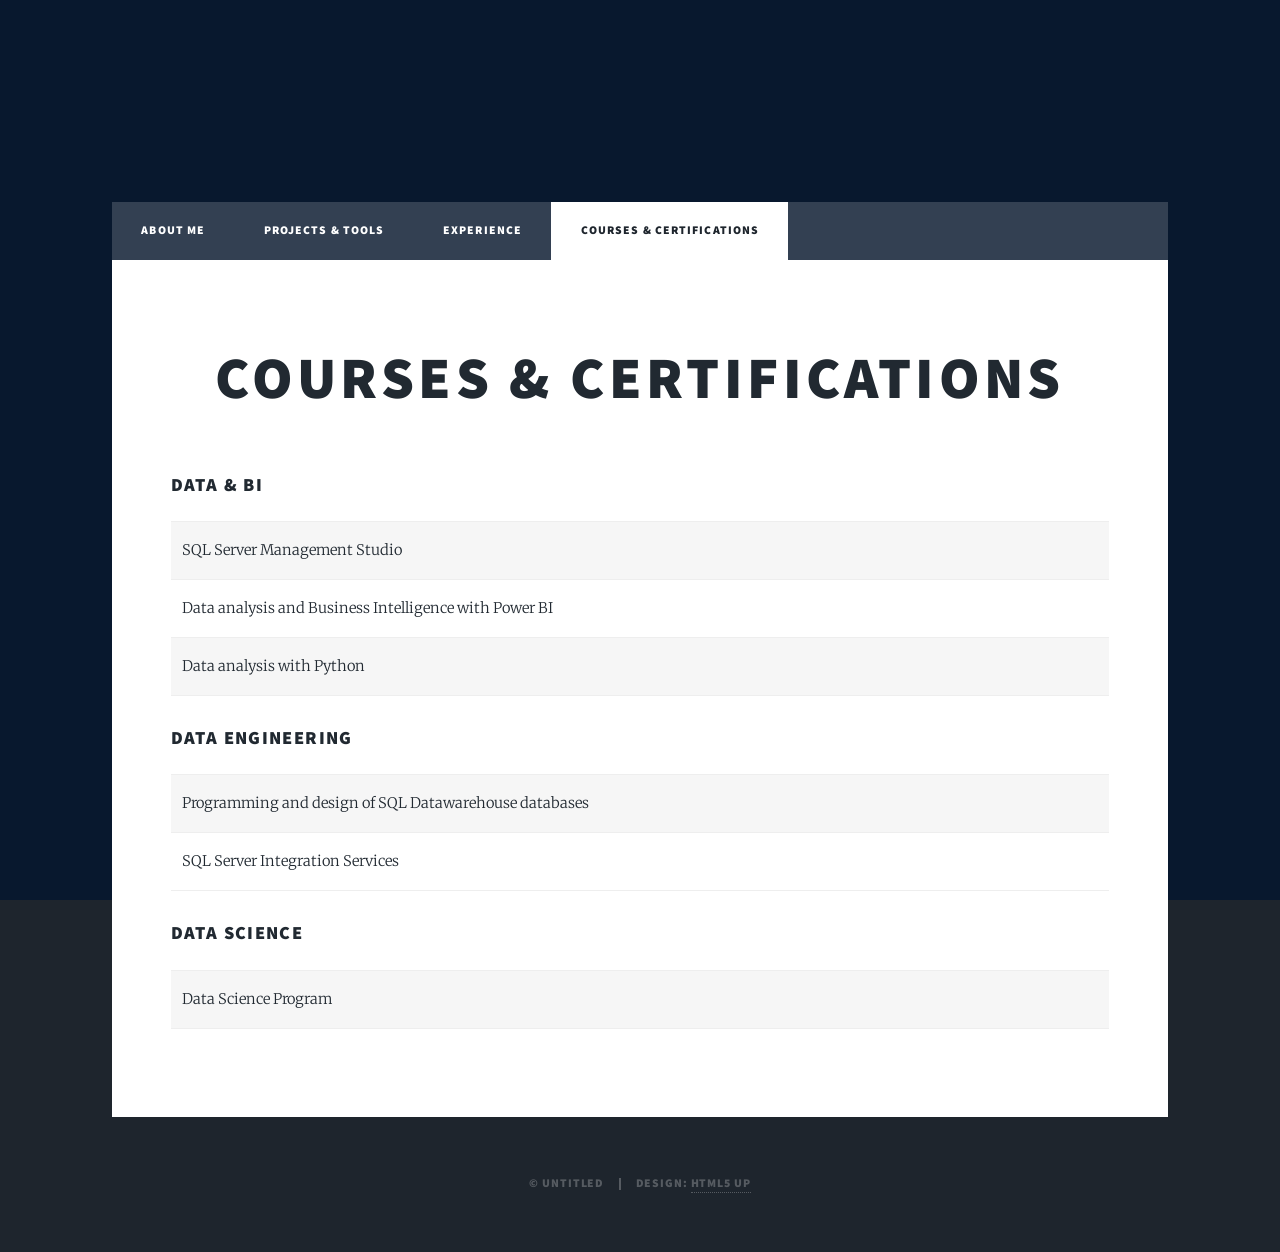
==== courses.html @ 5ef57794 "Add files via upload" ====
<!DOCTYPE HTML>
<!--
	Massively by HTML5 UP
	html5up.net | @ajlkn
	Free for personal and commercial use under the CCA 3.0 license (html5up.net/license)
-->
<html>
	<head>
		<title>Elements Reference - Massively by HTML5 UP</title>
		<meta charset="utf-8" />
		<meta name="viewport" content="width=device-width, initial-scale=1, user-scalable=no" />
		<link rel="stylesheet" href="assets/css/main.css" />
		<noscript><link rel="stylesheet" href="assets/css/noscript.css" /></noscript>
	</head>
	<body class="is-preload">

		<!-- Wrapper -->
			<div id="wrapper">

				<!-- Intro -->
					<div id="intro">
						<h1><br />
						<br />
						</h1>
						<p></p>
						
						
					</div>

				<!-- Nav -->
					<nav id="nav">
						<ul class="links">
							<li><a href="aboutme.html">About me</a></li>
							<li><a href="handson.html">Projects & Tools</a></li>
							<li><a href="experience.html">Experience</a></li>
							<li class="active"><a href="courses.html">Courses & Certifications
						<ul class="icons">
							<li><a href="#" class="icon brands fa-linkedin"><span class="label">Linkedin</span></a></li>
							<li><a href="#" class="icon brands fa-github"><span class="label">GitHub</span></a></li>
						</ul>
					</nav>

				<!-- Main -->
					<div id="main">

						<!-- Post -->
							<section class="post">
								<header class="major">
									<h1>Courses & Certifications</h1>
								</header>

								

								<!-- Lists -->
								
									<h3>Data & BI</h3>
									<div class="table-wrapper">
										<table>
											<thead>
												<tr>


												</tr>
											</thead>
											<tbody>

												<tr>

													<td>SQL Server Management Studio</td>
													<td> </td>
												</tr>
												<tr>

													<td>Data analysis and Business Intelligence with Power BI</td>
													<td> </td>
												</tr>
												<tr>

													<td>Data analysis with Python</td>
													<td> </td>
												</tr>
												<tr>


												</tr>
											</tbody>

											</tfoot>
										</table>
									</div>

									<h3>Data Engineering</h3>
									<div class="table-wrapper">
										<table>
											<thead>
												<tr>


												</tr>
											</thead>
											<tbody>
												<tr>

													<td>Programming and design of SQL Datawarehouse databases</td>
													<td> </td>
												</tr>
												<tr>

													<td>SQL Server Integration Services</td>
													<td> </td>
												</tr>

	
											</tbody>

											</tfoot>
										</table>
									</div>
									

									<h3>Data Science</h3>
									<div class="table-wrapper">
										<table>
											<thead>
												<tr>


												</tr>
											</thead>
											<tbody>
												<tr>

													<td>Data Science Program</td>
													<td> </td>
												</tr>


	
											</tbody>

											</tfoot>
										</table>
									</div>

									</section>

					</div>

				<!-- Copyright -->
					<div id="copyright">
						<ul><li>&copy; Untitled</li><li>Design: <a href="https://html5up.net">HTML5 UP</a></li></ul>
					</div>

			</div>

		<!-- Scripts -->
			<script src="assets/js/jquery.min.js"></script>
			<script src="assets/js/jquery.scrollex.min.js"></script>
			<script src="assets/js/jquery.scrolly.min.js"></script>
			<script src="assets/js/browser.min.js"></script>
			<script src="assets/js/breakpoints.min.js"></script>
			<script src="assets/js/util.js"></script>
			<script src="assets/js/main.js"></script>

	</body>
</html>
---- assets/css/main.css ----
@import url(fontawesome-all.min.css);
@import url("https://fonts.googleapis.com/css?family=Merriweather:300,700,300italic,700italic|Source+Sans+Pro:900");

/*
	Massively by HTML5 UP
	html5up.net | @ajlkn
	Free for personal and commercial use under the CCA 3.0 license (html5up.net/license)
*/

html, body, div, span, applet, object,
iframe, h1, h2, h3, h4, h5, h6, p, blockquote,
pre, a, abbr, acronym, address, big, cite,
code, del, dfn, em, img, ins, kbd, q, s, samp,
small, strike, strong, sub, sup, tt, var, b,
u, i, center, dl, dt, dd, ol, ul, li, fieldset,
form, label, legend, table, caption, tbody,
tfoot, thead, tr, th, td, article, aside,
canvas, details, embed, figure, figcaption,
footer, header, hgroup, menu, nav, output, ruby,
section, summary, time, mark, audio, video {
	margin: 0;
	padding: 0;
	border: 0;
	font-size: 100%;
	font: inherit;
	vertical-align: baseline;}

article, aside, details, figcaption, figure,
footer, header, hgroup, menu, nav, section {
	display: block;}

body {
	line-height: 1;
}

ol, ul {
	list-style: none;
}

blockquote, q {
	quotes: none;
}

	blockquote:before, blockquote:after, q:before, q:after {
		content: '';
		content: none;
	}

table {
	border-collapse: collapse;
	border-spacing: 0;
}

body {
	-webkit-text-size-adjust: none;
}

mark {
	background-color: transparent;
	color: inherit;
}

input::-moz-focus-inner {
	border: 0;
	padding: 0;
}

input, select, textarea {
	-moz-appearance: none;
	-webkit-appearance: none;
	-ms-appearance: none;
	appearance: none;
}

/* Basic */

	@-ms-viewport {
		width: device-width;
	}

	body {
		-ms-overflow-style: scrollbar;
	}

	@media screen and (max-width: 480px) {

		html, body {
			min-width: 320px;
		}

	}

	html {
		box-sizing: border-box;
	}

	*, *:before, *:after {
		box-sizing: inherit;
	}

	body {
		background-color: #1e252d;
	}

		body.is-preload *, body.is-preload *:before, body.is-preload *:after {
			-moz-animation: none !important;
			-webkit-animation: none !important;
			-ms-animation: none !important;
			animation: none !important;
			-moz-transition: none !important;
			-webkit-transition: none !important;
			-ms-transition: none !important;
			transition: none !important;
		}

/* Type */

	html {
		font-size: 16pt;
	}

		@media screen and (max-width: 1680px) {

			html {
				font-size: 12pt;
			}

		}

		@media screen and (max-width: 1280px) {

			html {
				font-size: 11pt;
			}

		}

		@media screen and (max-width: 360px) {

			html {
				font-size: 10pt;
			}

		}

	body {
		color: #212931;
	}

	body, input, select, textarea {
		font-family: "Merriweather", Georgia, serif;
		font-weight: 300;
		font-size: 1rem;
		line-height: 2.375;
	}

	a {
		-moz-transition: color 0.2s ease-in-out, background-color 0.2s ease-in-out, border-color 0.2s ease-in-out, box-shadow 0.2s ease-in-out;
		-webkit-transition: color 0.2s ease-in-out, background-color 0.2s ease-in-out, border-color 0.2s ease-in-out, box-shadow 0.2s ease-in-out;
		-ms-transition: color 0.2s ease-in-out, background-color 0.2s ease-in-out, border-color 0.2s ease-in-out, box-shadow 0.2s ease-in-out;
		transition: color 0.2s ease-in-out, background-color 0.2s ease-in-out, border-color 0.2s ease-in-out, box-shadow 0.2s ease-in-out;
		border-bottom: dotted 1px;
		text-decoration: none;
	}

		a:hover {
			border-bottom-color: transparent;
		}

	strong, b {
		font-weight: 600;
	}

	em, i {
		font-style: italic;
	}

	p {
		text-align: justify;
		margin: 0 0 2rem 0;
	}

	h1, h2, h3, h4, h5, h6 {
		font-family: "Source Sans Pro", Helvetica, sans-serif;
		font-weight: 900;
		line-height: 1.5;
		letter-spacing: 0.075em;
		text-transform: uppercase;
		margin: 0 0 1rem 0;
	}

		h1 a, h2 a, h3 a, h4 a, h5 a, h6 a {
			border-bottom: 0;
			color: inherit;
			text-decoration: none;
		}

	h1 {
		font-size: 4rem;
		line-height: 1.1;
		margin: 0 0 2rem 0;
	}

	h2 {
		font-size: 1.75rem;
		line-height: 1.3;
		margin: 0 0 1.5rem 0;
	}

	h3 {
		font-size: 1.25rem;
		margin: 0 0 1.5rem 0;
	}

	h4 {
		font-size: 1rem;
	}

	h5 {
		font-size: 0.9rem;
	}

	h6 {
		font-size: 0.8rem;
	}

	sub {
		font-size: 0.8rem;
		position: relative;
		top: 0.5rem;
	}

	sup {
		font-size: 0.8rem;
		position: relative;
		top: -0.5rem;
	}

	blockquote {
		border-left: solid 4px;
		font-style: italic;
		margin: 0 0 2rem 0;
		padding: 0.5rem 0 0.5rem 2rem;
	}

	code {
		border: solid 2px;
		font-family: "Courier New", monospace;
		font-size: 0.9rem;
		margin: 0 0.25rem;
		padding: 0.25rem 0.65rem;
	}

	pre {
		-webkit-overflow-scrolling: touch;
		font-family: "Courier New", monospace;
		font-size: 0.9rem;
		margin: 0 0 2rem 0;
	}

		pre code {
			display: block;
			line-height: 1.75;
			padding: 1rem 1.5rem;
			overflow-x: auto;
		}

	hr {
		border: 0;
		border-bottom: solid 2px;
		margin: 3rem 0;
	}

		hr.major {
			margin: 5rem 0;
		}

	.align-left {
		text-align: left;
	}

	.align-center {
		text-align: center;
	}

	.align-right {
		text-align: right;
	}

	input, select, textarea {
		color: #212931;
	}

	a {
		color: #212931;
		border-bottom-color: rgba(33, 41, 49, 0.5);
	}

		a:hover {
			border-bottom-color: transparent;
			color: #18bfef !important;
		}

	strong, b {
		color: #212931;
	}

	h1, h2, h3, h4, h5, h6 {
		color: #212931;
	}

	blockquote {
		border-left-color: #eeeeee;
	}

	code {
		background: rgba(220, 220, 220, 0.25);
		border-color: #eeeeee;
	}

	hr {
		border-bottom-color: #eeeeee;
	}

#tools ul {
    padding-left: 0;
}

#tools li {
    text-align: left;
}

.tools-grid.vertical {
  display: grid;
  grid-template-rows: repeat(2, auto);
  grid-auto-flow: column;   /* ⬅️ llena columnas primero */
  gap: 16px 40px;
  margin-top: 20px;
  justify-content: center;
  max-width: 400px;
  margin-left: auto;
  margin-right: auto;
}

.tool {
  display: flex;
  align-items: center;
  gap: 30px;
}

.tool img {
  width: 30px;
}

.tools-icons li {
  display: flex;
  align-items: center;
  gap: 10px;
  margin-bottom: 8px;
}
/* Row */

	.row {
		display: flex;
		flex-wrap: wrap;
		box-sizing: border-box;
		align-items: stretch;
	}

		.row > * {
			box-sizing: border-box;
		}

		.row.gtr-uniform > * > :last-child {
			margin-bottom: 0;
		}

		.row.aln-left {
			justify-content: flex-start;
		}

		.row.aln-center {
			justify-content: center;
		}

		.row.aln-right {
			justify-content: flex-end;
		}

		.row.aln-top {
			align-items: flex-start;
		}

		.row.aln-middle {
			align-items: center;
		}

		.row.aln-bottom {
			align-items: flex-end;
		}

		.row > .imp {
			order: -1;
		}

		.row > .col-1 {
			width: 8.33333%;
		}

		.row > .off-1 {
			margin-left: 8.33333%;
		}

		.row > .col-2 {
			width: 16.66667%;
		}

		.row > .off-2 {
			margin-left: 16.66667%;
		}

		.row > .col-3 {
			width: 25%;
		}

		.row > .off-3 {
			margin-left: 25%;
		}

		.row > .col-4 {
			width: 33.33333%;
		}

		.row > .off-4 {
			margin-left: 33.33333%;
		}

		.row > .col-5 {
			width: 41.66667%;
		}

		.row > .off-5 {
			margin-left: 41.66667%;
		}

		.row > .col-6 {
			width: 50%;
		}

		.row > .off-6 {
			margin-left: 50%;
		}

		.row > .col-7 {
			width: 58.33333%;
		}

		.row > .off-7 {
			margin-left: 58.33333%;
		}

		.row > .col-8 {
			width: 66.66667%;
		}

		.row > .off-8 {
			margin-left: 66.66667%;
		}

		.row > .col-9 {
			width: 75%;
		}

		.row > .off-9 {
			margin-left: 75%;
		}

		.row > .col-10 {
			width: 83.33333%;
		}

		.row > .off-10 {
			margin-left: 83.33333%;
		}

		.row > .col-11 {
			width: 91.66667%;
		}

		.row > .off-11 {
			margin-left: 91.66667%;
		}

		.row > .col-12 {
			width: 100%;
		}

		.row > .off-12 {
			margin-left: 100%;
		}

		.row.gtr-0 {
			margin-top: 0;
			margin-left: 0rem;
		}

			.row.gtr-0 > * {
				padding: 0 0 0 0rem;
			}

			.row.gtr-0.gtr-uniform {
				margin-top: 0rem;
			}

				.row.gtr-0.gtr-uniform > * {
					padding-top: 0rem;
				}

		.row.gtr-25 {
			margin-top: 0;
			margin-left: -0.375rem;
		}

			.row.gtr-25 > * {
				padding: 0 0 0 0.375rem;
			}

			.row.gtr-25.gtr-uniform {
				margin-top: -0.375rem;
			}

				.row.gtr-25.gtr-uniform > * {
					padding-top: 0.375rem;
				}

		.row.gtr-50 {
			margin-top: 0;
			margin-left: -0.75rem;
		}

			.row.gtr-50 > * {
				padding: 0 0 0 0.75rem;
			}

			.row.gtr-50.gtr-uniform {
				margin-top: -0.75rem;
			}

				.row.gtr-50.gtr-uniform > * {
					padding-top: 0.75rem;
				}

		.row {
			margin-top: 0;
			margin-left: -1.5rem;
		}

			.row > * {
				padding: 0 0 0 1.5rem;
			}

			.row.gtr-uniform {
				margin-top: -1.5rem;
			}

				.row.gtr-uniform > * {
					padding-top: 1.5rem;
				}

		.row.gtr-150 {
			margin-top: 0;
			margin-left: -2.25rem;
		}

			.row.gtr-150 > * {
				padding: 0 0 0 2.25rem;
			}

			.row.gtr-150.gtr-uniform {
				margin-top: -2.25rem;
			}

				.row.gtr-150.gtr-uniform > * {
					padding-top: 2.25rem;
				}

		.row.gtr-200 {
			margin-top: 0;
			margin-left: -3rem;
		}

			.row.gtr-200 > * {
				padding: 0 0 0 3rem;
			}

			.row.gtr-200.gtr-uniform {
				margin-top: -3rem;
			}

				.row.gtr-200.gtr-uniform > * {
					padding-top: 3rem;
				}

		@media screen and (max-width: 1680px) {

			.row {
				display: flex;
				flex-wrap: wrap;
				box-sizing: border-box;
				align-items: stretch;
			}

				.row > * {
					box-sizing: border-box;
				}

				.row.gtr-uniform > * > :last-child {
					margin-bottom: 0;
				}

				.row.aln-left {
					justify-content: flex-start;
				}

				.row.aln-center {
					justify-content: center;
				}

				.row.aln-right {
					justify-content: flex-end;
				}

				.row.aln-top {
					align-items: flex-start;
				}

				.row.aln-middle {
					align-items: center;
				}

				.row.aln-bottom {
					align-items: flex-end;
				}

				.row > .imp-xlarge {
					order: -1;
				}

				.row > .col-1-xlarge {
					width: 8.33333%;
				}

				.row > .off-1-xlarge {
					margin-left: 8.33333%;
				}

				.row > .col-2-xlarge {
					width: 16.66667%;
				}

				.row > .off-2-xlarge {
					margin-left: 16.66667%;
				}

				.row > .col-3-xlarge {
					width: 25%;
				}

				.row > .off-3-xlarge {
					margin-left: 25%;
				}

				.row > .col-4-xlarge {
					width: 33.33333%;
				}

				.row > .off-4-xlarge {
					margin-left: 33.33333%;
				}

				.row > .col-5-xlarge {
					width: 41.66667%;
				}

				.row > .off-5-xlarge {
					margin-left: 41.66667%;
				}

				.row > .col-6-xlarge {
					width: 50%;
				}

				.row > .off-6-xlarge {
					margin-left: 50%;
				}

				.row > .col-7-xlarge {
					width: 58.33333%;
				}

				.row > .off-7-xlarge {
					margin-left: 58.33333%;
				}

				.row > .col-8-xlarge {
					width: 66.66667%;
				}

				.row > .off-8-xlarge {
					margin-left: 66.66667%;
				}

				.row > .col-9-xlarge {
					width: 75%;
				}

				.row > .off-9-xlarge {
					margin-left: 75%;
				}

				.row > .col-10-xlarge {
					width: 83.33333%;
				}

				.row > .off-10-xlarge {
					margin-left: 83.33333%;
				}

				.row > .col-11-xlarge {
					width: 91.66667%;
				}

				.row > .off-11-xlarge {
					margin-left: 91.66667%;
				}

				.row > .col-12-xlarge {
					width: 100%;
				}

				.row > .off-12-xlarge {
					margin-left: 100%;
				}

				.row.gtr-0 {
					margin-top: 0;
					margin-left: 0rem;
				}

					.row.gtr-0 > * {
						padding: 0 0 0 0rem;
					}

					.row.gtr-0.gtr-uniform {
						margin-top: 0rem;
					}

						.row.gtr-0.gtr-uniform > * {
							padding-top: 0rem;
						}

				.row.gtr-25 {
					margin-top: 0;
					margin-left: -0.375rem;
				}

					.row.gtr-25 > * {
						padding: 0 0 0 0.375rem;
					}

					.row.gtr-25.gtr-uniform {
						margin-top: -0.375rem;
					}

						.row.gtr-25.gtr-uniform > * {
							padding-top: 0.375rem;
						}

				.row.gtr-50 {
					margin-top: 0;
					margin-left: -0.75rem;
				}

					.row.gtr-50 > * {
						padding: 0 0 0 0.75rem;
					}

					.row.gtr-50.gtr-uniform {
						margin-top: -0.75rem;
					}

						.row.gtr-50.gtr-uniform > * {
							padding-top: 0.75rem;
						}

				.row {
					margin-top: 0;
					margin-left: -1.5rem;
				}

					.row > * {
						padding: 0 0 0 1.5rem;
					}

					.row.gtr-uniform {
						margin-top: -1.5rem;
					}

						.row.gtr-uniform > * {
							padding-top: 1.5rem;
						}

				.row.gtr-150 {
					margin-top: 0;
					margin-left: -2.25rem;
				}

					.row.gtr-150 > * {
						padding: 0 0 0 2.25rem;
					}

					.row.gtr-150.gtr-uniform {
						margin-top: -2.25rem;
					}

						.row.gtr-150.gtr-uniform > * {
							padding-top: 2.25rem;
						}

				.row.gtr-200 {
					margin-top: 0;
					margin-left: -3rem;
				}

					.row.gtr-200 > * {
						padding: 0 0 0 3rem;
					}

					.row.gtr-200.gtr-uniform {
						margin-top: -3rem;
					}

						.row.gtr-200.gtr-uniform > * {
							padding-top: 3rem;
						}

		}

		@media screen and (max-width: 1280px) {

			.row {
				display: flex;
				flex-wrap: wrap;
				box-sizing: border-box;
				align-items: stretch;
			}

				.row > * {
					box-sizing: border-box;
				}

				.row.gtr-uniform > * > :last-child {
					margin-bottom: 0;
				}

				.row.aln-left {
					justify-content: flex-start;
				}

				.row.aln-center {
					justify-content: center;
				}

				.row.aln-right {
					justify-content: flex-end;
				}

				.row.aln-top {
					align-items: flex-start;
				}

				.row.aln-middle {
					align-items: center;
				}

				.row.aln-bottom {
					align-items: flex-end;
				}

				.row > .imp-large {
					order: -1;
				}

				.row > .col-1-large {
					width: 8.33333%;
				}

				.row > .off-1-large {
					margin-left: 8.33333%;
				}

				.row > .col-2-large {
					width: 16.66667%;
				}

				.row > .off-2-large {
					margin-left: 16.66667%;
				}

				.row > .col-3-large {
					width: 25%;
				}

				.row > .off-3-large {
					margin-left: 25%;
				}

				.row > .col-4-large {
					width: 33.33333%;
				}

				.row > .off-4-large {
					margin-left: 33.33333%;
				}

				.row > .col-5-large {
					width: 41.66667%;
				}

				.row > .off-5-large {
					margin-left: 41.66667%;
				}

				.row > .col-6-large {
					width: 50%;
				}

				.row > .off-6-large {
					margin-left: 50%;
				}

				.row > .col-7-large {
					width: 58.33333%;
				}

				.row > .off-7-large {
					margin-left: 58.33333%;
				}

				.row > .col-8-large {
					width: 66.66667%;
				}

				.row > .off-8-large {
					margin-left: 66.66667%;
				}

				.row > .col-9-large {
					width: 75%;
				}

				.row > .off-9-large {
					margin-left: 75%;
				}

				.row > .col-10-large {
					width: 83.33333%;
				}

				.row > .off-10-large {
					margin-left: 83.33333%;
				}

				.row > .col-11-large {
					width: 91.66667%;
				}

				.row > .off-11-large {
					margin-left: 91.66667%;
				}

				.row > .col-12-large {
					width: 100%;
				}

				.row > .off-12-large {
					margin-left: 100%;
				}

				.row.gtr-0 {
					margin-top: 0;
					margin-left: 0rem;
				}

					.row.gtr-0 > * {
						padding: 0 0 0 0rem;
					}

					.row.gtr-0.gtr-uniform {
						margin-top: 0rem;
					}

						.row.gtr-0.gtr-uniform > * {
							padding-top: 0rem;
						}

				.row.gtr-25 {
					margin-top: 0;
					margin-left: -0.375rem;
				}

					.row.gtr-25 > * {
						padding: 0 0 0 0.375rem;
					}

					.row.gtr-25.gtr-uniform {
						margin-top: -0.375rem;
					}

						.row.gtr-25.gtr-uniform > * {
							padding-top: 0.375rem;
						}

				.row.gtr-50 {
					margin-top: 0;
					margin-left: -0.75rem;
				}

					.row.gtr-50 > * {
						padding: 0 0 0 0.75rem;
					}

					.row.gtr-50.gtr-uniform {
						margin-top: -0.75rem;
					}

						.row.gtr-50.gtr-uniform > * {
							padding-top: 0.75rem;
						}

				.row {
					margin-top: 0;
					margin-left: -1.5rem;
				}

					.row > * {
						padding: 0 0 0 1.5rem;
					}

					.row.gtr-uniform {
						margin-top: -1.5rem;
					}

						.row.gtr-uniform > * {
							padding-top: 1.5rem;
						}

				.row.gtr-150 {
					margin-top: 0;
					margin-left: -2.25rem;
				}

					.row.gtr-150 > * {
						padding: 0 0 0 2.25rem;
					}

					.row.gtr-150.gtr-uniform {
						margin-top: -2.25rem;
					}

						.row.gtr-150.gtr-uniform > * {
							padding-top: 2.25rem;
						}

				.row.gtr-200 {
					margin-top: 0;
					margin-left: -3rem;
				}

					.row.gtr-200 > * {
						padding: 0 0 0 3rem;
					}

					.row.gtr-200.gtr-uniform {
						margin-top: -3rem;
					}

						.row.gtr-200.gtr-uniform > * {
							padding-top: 3rem;
						}

		}

		@media screen and (max-width: 980px) {

			.row {
				display: flex;
				flex-wrap: wrap;
				box-sizing: border-box;
				align-items: stretch;
			}

				.row > * {
					box-sizing: border-box;
				}

				.row.gtr-uniform > * > :last-child {
					margin-bottom: 0;
				}

				.row.aln-left {
					justify-content: flex-start;
				}

				.row.aln-center {
					justify-content: center;
				}

				.row.aln-right {
					justify-content: flex-end;
				}

				.row.aln-top {
					align-items: flex-start;
				}

				.row.aln-middle {
					align-items: center;
				}

				.row.aln-bottom {
					align-items: flex-end;
				}

				.row > .imp-medium {
					order: -1;
				}

				.row > .col-1-medium {
					width: 8.33333%;
				}

				.row > .off-1-medium {
					margin-left: 8.33333%;
				}

				.row > .col-2-medium {
					width: 16.66667%;
				}

				.row > .off-2-medium {
					margin-left: 16.66667%;
				}

				.row > .col-3-medium {
					width: 25%;
				}

				.row > .off-3-medium {
					margin-left: 25%;
				}

				.row > .col-4-medium {
					width: 33.33333%;
				}

				.row > .off-4-medium {
					margin-left: 33.33333%;
				}

				.row > .col-5-medium {
					width: 41.66667%;
				}

				.row > .off-5-medium {
					margin-left: 41.66667%;
				}

				.row > .col-6-medium {
					width: 50%;
				}

				.row > .off-6-medium {
					margin-left: 50%;
				}

				.row > .col-7-medium {
					width: 58.33333%;
				}

				.row > .off-7-medium {
					margin-left: 58.33333%;
				}

				.row > .col-8-medium {
					width: 66.66667%;
				}

				.row > .off-8-medium {
					margin-left: 66.66667%;
				}

				.row > .col-9-medium {
					width: 75%;
				}

				.row > .off-9-medium {
					margin-left: 75%;
				}

				.row > .col-10-medium {
					width: 83.33333%;
				}

				.row > .off-10-medium {
					margin-left: 83.33333%;
				}

				.row > .col-11-medium {
					width: 91.66667%;
				}

				.row > .off-11-medium {
					margin-left: 91.66667%;
				}

				.row > .col-12-medium {
					width: 100%;
				}

				.row > .off-12-medium {
					margin-left: 100%;
				}

				.row.gtr-0 {
					margin-top: 0;
					margin-left: 0rem;
				}

					.row.gtr-0 > * {
						padding: 0 0 0 0rem;
					}

					.row.gtr-0.gtr-uniform {
						margin-top: 0rem;
					}

						.row.gtr-0.gtr-uniform > * {
							padding-top: 0rem;
						}

				.row.gtr-25 {
					margin-top: 0;
					margin-left: -0.375rem;
				}

					.row.gtr-25 > * {
						padding: 0 0 0 0.375rem;
					}

					.row.gtr-25.gtr-uniform {
						margin-top: -0.375rem;
					}

						.row.gtr-25.gtr-uniform > * {
							padding-top: 0.375rem;
						}

				.row.gtr-50 {
					margin-top: 0;
					margin-left: -0.75rem;
				}

					.row.gtr-50 > * {
						padding: 0 0 0 0.75rem;
					}

					.row.gtr-50.gtr-uniform {
						margin-top: -0.75rem;
					}

						.row.gtr-50.gtr-uniform > * {
							padding-top: 0.75rem;
						}

				.row {
					margin-top: 0;
					margin-left: -1.5rem;
				}

					.row > * {
						padding: 0 0 0 1.5rem;
					}

					.row.gtr-uniform {
						margin-top: -1.5rem;
					}

						.row.gtr-uniform > * {
							padding-top: 1.5rem;
						}

				.row.gtr-150 {
					margin-top: 0;
					margin-left: -2.25rem;
				}

					.row.gtr-150 > * {
						padding: 0 0 0 2.25rem;
					}

					.row.gtr-150.gtr-uniform {
						margin-top: -2.25rem;
					}

						.row.gtr-150.gtr-uniform > * {
							padding-top: 2.25rem;
						}

				.row.gtr-200 {
					margin-top: 0;
					margin-left: -3rem;
				}

					.row.gtr-200 > * {
						padding: 0 0 0 3rem;
					}

					.row.gtr-200.gtr-uniform {
						margin-top: -3rem;
					}

						.row.gtr-200.gtr-uniform > * {
							padding-top: 3rem;
						}

		}

		@media screen and (max-width: 736px) {

			.row {
				display: flex;
				flex-wrap: wrap;
				box-sizing: border-box;
				align-items: stretch;
			}

				.row > * {
					box-sizing: border-box;
				}

				.row.gtr-uniform > * > :last-child {
					margin-bottom: 0;
				}

				.row.aln-left {
					justify-content: flex-start;
				}

				.row.aln-center {
					justify-content: center;
				}

				.row.aln-right {
					justify-content: flex-end;
				}

				.row.aln-top {
					align-items: flex-start;
				}

				.row.aln-middle {
					align-items: center;
				}

				.row.aln-bottom {
					align-items: flex-end;
				}

				.row > .imp-small {
					order: -1;
				}

				.row > .col-1-small {
					width: 8.33333%;
				}

				.row > .off-1-small {
					margin-left: 8.33333%;
				}

				.row > .col-2-small {
					width: 16.66667%;
				}

				.row > .off-2-small {
					margin-left: 16.66667%;
				}

				.row > .col-3-small {
					width: 25%;
				}

				.row > .off-3-small {
					margin-left: 25%;
				}

				.row > .col-4-small {
					width: 33.33333%;
				}

				.row > .off-4-small {
					margin-left: 33.33333%;
				}

				.row > .col-5-small {
					width: 41.66667%;
				}

				.row > .off-5-small {
					margin-left: 41.66667%;
				}

				.row > .col-6-small {
					width: 50%;
				}

				.row > .off-6-small {
					margin-left: 50%;
				}

				.row > .col-7-small {
					width: 58.33333%;
				}

				.row > .off-7-small {
					margin-left: 58.33333%;
				}

				.row > .col-8-small {
					width: 66.66667%;
				}

				.row > .off-8-small {
					margin-left: 66.66667%;
				}

				.row > .col-9-small {
					width: 75%;
				}

				.row > .off-9-small {
					margin-left: 75%;
				}

				.row > .col-10-small {
					width: 83.33333%;
				}

				.row > .off-10-small {
					margin-left: 83.33333%;
				}

				.row > .col-11-small {
					width: 91.66667%;
				}

				.row > .off-11-small {
					margin-left: 91.66667%;
				}

				.row > .col-12-small {
					width: 100%;
				}

				.row > .off-12-small {
					margin-left: 100%;
				}

				.row.gtr-0 {
					margin-top: 0;
					margin-left: 0rem;
				}

					.row.gtr-0 > * {
						padding: 0 0 0 0rem;
					}

					.row.gtr-0.gtr-uniform {
						margin-top: 0rem;
					}

						.row.gtr-0.gtr-uniform > * {
							padding-top: 0rem;
						}

				.row.gtr-25 {
					margin-top: 0;
					margin-left: -0.375rem;
				}

					.row.gtr-25 > * {
						padding: 0 0 0 0.375rem;
					}

					.row.gtr-25.gtr-uniform {
						margin-top: -0.375rem;
					}

						.row.gtr-25.gtr-uniform > * {
							padding-top: 0.375rem;
						}

				.row.gtr-50 {
					margin-top: 0;
					margin-left: -0.75rem;
				}

					.row.gtr-50 > * {
						padding: 0 0 0 0.75rem;
					}

					.row.gtr-50.gtr-uniform {
						margin-top: -0.75rem;
					}

						.row.gtr-50.gtr-uniform > * {
							padding-top: 0.75rem;
						}

				.row {
					margin-top: 0;
					margin-left: -1.5rem;
				}

					.row > * {
						padding: 0 0 0 1.5rem;
					}

					.row.gtr-uniform {
						margin-top: -1.5rem;
					}

						.row.gtr-uniform > * {
							padding-top: 1.5rem;
						}

				.row.gtr-150 {
					margin-top: 0;
					margin-left: -2.25rem;
				}

					.row.gtr-150 > * {
						padding: 0 0 0 2.25rem;
					}

					.row.gtr-150.gtr-uniform {
						margin-top: -2.25rem;
					}

						.row.gtr-150.gtr-uniform > * {
							padding-top: 2.25rem;
						}

				.row.gtr-200 {
					margin-top: 0;
					margin-left: -3rem;
				}

					.row.gtr-200 > * {
						padding: 0 0 0 3rem;
					}

					.row.gtr-200.gtr-uniform {
						margin-top: -3rem;
					}

						.row.gtr-200.gtr-uniform > * {
							padding-top: 3rem;
						}

		}

		@media screen and (max-width: 480px) {

			.row {
				display: flex;
				flex-wrap: wrap;
				box-sizing: border-box;
				align-items: stretch;
			}

				.row > * {
					box-sizing: border-box;
				}

				.row.gtr-uniform > * > :last-child {
					margin-bottom: 0;
				}

				.row.aln-left {
					justify-content: flex-start;
				}

				.row.aln-center {
					justify-content: center;
				}

				.row.aln-right {
					justify-content: flex-end;
				}

				.row.aln-top {
					align-items: flex-start;
				}

				.row.aln-middle {
					align-items: center;
				}

				.row.aln-bottom {
					align-items: flex-end;
				}

				.row > .imp-xsmall {
					order: -1;
				}

				.row > .col-1-xsmall {
					width: 8.33333%;
				}

				.row > .off-1-xsmall {
					margin-left: 8.33333%;
				}

				.row > .col-2-xsmall {
					width: 16.66667%;
				}

				.row > .off-2-xsmall {
					margin-left: 16.66667%;
				}

				.row > .col-3-xsmall {
					width: 25%;
				}

				.row > .off-3-xsmall {
					margin-left: 25%;
				}

				.row > .col-4-xsmall {
					width: 33.33333%;
				}

				.row > .off-4-xsmall {
					margin-left: 33.33333%;
				}

				.row > .col-5-xsmall {
					width: 41.66667%;
				}

				.row > .off-5-xsmall {
					margin-left: 41.66667%;
				}

				.row > .col-6-xsmall {
					width: 50%;
				}

				.row > .off-6-xsmall {
					margin-left: 50%;
				}

				.row > .col-7-xsmall {
					width: 58.33333%;
				}

				.row > .off-7-xsmall {
					margin-left: 58.33333%;
				}

				.row > .col-8-xsmall {
					width: 66.66667%;
				}

				.row > .off-8-xsmall {
					margin-left: 66.66667%;
				}

				.row > .col-9-xsmall {
					width: 75%;
				}

				.row > .off-9-xsmall {
					margin-left: 75%;
				}

				.row > .col-10-xsmall {
					width: 83.33333%;
				}

				.row > .off-10-xsmall {
					margin-left: 83.33333%;
				}

				.row > .col-11-xsmall {
					width: 91.66667%;
				}

				.row > .off-11-xsmall {
					margin-left: 91.66667%;
				}

				.row > .col-12-xsmall {
					width: 100%;
				}

				.row > .off-12-xsmall {
					margin-left: 100%;
				}

				.row.gtr-0 {
					margin-top: 0;
					margin-left: 0rem;
				}

					.row.gtr-0 > * {
						padding: 0 0 0 0rem;
					}

					.row.gtr-0.gtr-uniform {
						margin-top: 0rem;
					}

						.row.gtr-0.gtr-uniform > * {
							padding-top: 0rem;
						}

				.row.gtr-25 {
					margin-top: 0;
					margin-left: -0.375rem;
				}

					.row.gtr-25 > * {
						padding: 0 0 0 0.375rem;
					}

					.row.gtr-25.gtr-uniform {
						margin-top: -0.375rem;
					}

						.row.gtr-25.gtr-uniform > * {
							padding-top: 0.375rem;
						}

				.row.gtr-50 {
					margin-top: 0;
					margin-left: -0.75rem;
				}

					.row.gtr-50 > * {
						padding: 0 0 0 0.75rem;
					}

					.row.gtr-50.gtr-uniform {
						margin-top: -0.75rem;
					}

						.row.gtr-50.gtr-uniform > * {
							padding-top: 0.75rem;
						}

				.row {
					margin-top: 0;
					margin-left: -1.5rem;
				}

					.row > * {
						padding: 0 0 0 1.5rem;
					}

					.row.gtr-uniform {
						margin-top: -1.5rem;
					}

						.row.gtr-uniform > * {
							padding-top: 1.5rem;
						}

				.row.gtr-150 {
					margin-top: 0;
					margin-left: -2.25rem;
				}

					.row.gtr-150 > * {
						padding: 0 0 0 2.25rem;
					}

					.row.gtr-150.gtr-uniform {
						margin-top: -2.25rem;
					}

						.row.gtr-150.gtr-uniform > * {
							padding-top: 2.25rem;
						}

				.row.gtr-200 {
					margin-top: 0;
					margin-left: -3rem;
				}

					.row.gtr-200 > * {
						padding: 0 0 0 3rem;
					}

					.row.gtr-200.gtr-uniform {
						margin-top: -3rem;
					}

						.row.gtr-200.gtr-uniform > * {
							padding-top: 3rem;
						}

		}

		@media screen and (max-width: 360px) {

			.row {
				display: flex;
				flex-wrap: wrap;
				box-sizing: border-box;
				align-items: stretch;
			}

				.row > * {
					box-sizing: border-box;
				}

				.row.gtr-uniform > * > :last-child {
					margin-bottom: 0;
				}

				.row.aln-left {
					justify-content: flex-start;
				}

				.row.aln-center {
					justify-content: center;
				}

				.row.aln-right {
					justify-content: flex-end;
				}

				.row.aln-top {
					align-items: flex-start;
				}

				.row.aln-middle {
					align-items: center;
				}

				.row.aln-bottom {
					align-items: flex-end;
				}

				.row > .imp-xxsmall {
					order: -1;
				}

				.row > .col-1-xxsmall {
					width: 8.33333%;
				}

				.row > .off-1-xxsmall {
					margin-left: 8.33333%;
				}

				.row > .col-2-xxsmall {
					width: 16.66667%;
				}

				.row > .off-2-xxsmall {
					margin-left: 16.66667%;
				}

				.row > .col-3-xxsmall {
					width: 25%;
				}

				.row > .off-3-xxsmall {
					margin-left: 25%;
				}

				.row > .col-4-xxsmall {
					width: 33.33333%;
				}

				.row > .off-4-xxsmall {
					margin-left: 33.33333%;
				}

				.row > .col-5-xxsmall {
					width: 41.66667%;
				}

				.row > .off-5-xxsmall {
					margin-left: 41.66667%;
				}

				.row > .col-6-xxsmall {
					width: 50%;
				}

				.row > .off-6-xxsmall {
					margin-left: 50%;
				}

				.row > .col-7-xxsmall {
					width: 58.33333%;
				}

				.row > .off-7-xxsmall {
					margin-left: 58.33333%;
				}

				.row > .col-8-xxsmall {
					width: 66.66667%;
				}

				.row > .off-8-xxsmall {
					margin-left: 66.66667%;
				}

				.row > .col-9-xxsmall {
					width: 75%;
				}

				.row > .off-9-xxsmall {
					margin-left: 75%;
				}

				.row > .col-10-xxsmall {
					width: 83.33333%;
				}

				.row > .off-10-xxsmall {
					margin-left: 83.33333%;
				}

				.row > .col-11-xxsmall {
					width: 91.66667%;
				}

				.row > .off-11-xxsmall {
					margin-left: 91.66667%;
				}

				.row > .col-12-xxsmall {
					width: 100%;
				}

				.row > .off-12-xxsmall {
					margin-left: 100%;
				}

				.row.gtr-0 {
					margin-top: 0;
					margin-left: 0rem;
				}

					.row.gtr-0 > * {
						padding: 0 0 0 0rem;
					}

					.row.gtr-0.gtr-uniform {
						margin-top: 0rem;
					}

						.row.gtr-0.gtr-uniform > * {
							padding-top: 0rem;
						}

				.row.gtr-25 {
					margin-top: 0;
					margin-left: -0.375rem;
				}

					.row.gtr-25 > * {
						padding: 0 0 0 0.375rem;
					}

					.row.gtr-25.gtr-uniform {
						margin-top: -0.375rem;
					}

						.row.gtr-25.gtr-uniform > * {
							padding-top: 0.375rem;
						}

				.row.gtr-50 {
					margin-top: 0;
					margin-left: -0.75rem;
				}

					.row.gtr-50 > * {
						padding: 0 0 0 0.75rem;
					}

					.row.gtr-50.gtr-uniform {
						margin-top: -0.75rem;
					}

						.row.gtr-50.gtr-uniform > * {
							padding-top: 0.75rem;
						}

				.row {
					margin-top: 0;
					margin-left: -1.5rem;
				}

					.row > * {
						padding: 0 0 0 1.5rem;
					}

					.row.gtr-uniform {
						margin-top: -1.5rem;
					}

						.row.gtr-uniform > * {
							padding-top: 1.5rem;
						}

				.row.gtr-150 {
					margin-top: 0;
					margin-left: -2.25rem;
				}

					.row.gtr-150 > * {
						padding: 0 0 0 2.25rem;
					}

					.row.gtr-150.gtr-uniform {
						margin-top: -2.25rem;
					}

						.row.gtr-150.gtr-uniform > * {
							padding-top: 2.25rem;
						}

				.row.gtr-200 {
					margin-top: 0;
					margin-left: -3rem;
				}

					.row.gtr-200 > * {
						padding: 0 0 0 3rem;
					}

					.row.gtr-200.gtr-uniform {
						margin-top: -3rem;
					}

						.row.gtr-200.gtr-uniform > * {
							padding-top: 3rem;
						}

		}

/* Box */

	.box {
		border: solid 2px;
		margin-bottom: 2rem;
		padding: 1.5rem;
	}

		.box > :last-child,
		.box > :last-child > :last-child,
		.box > :last-child > :last-child > :last-child {
			margin-bottom: 0;
		}

		.box.alt {
			border: 0;
			border-radius: 0;
			padding: 0;
		}

	.box {
		border-color: #eeeeee;
	}

/* Button */

	input[type="submit"],
	input[type="reset"],
	input[type="button"],
	button,
	.button {
		-moz-appearance: none;
		-webkit-appearance: none;
		-ms-appearance: none;
		appearance: none;
		-moz-transition: background-color 0.2s ease-in-out, box-shadow 0.2s ease-in-out, color 0.2s ease-in-out;
		-webkit-transition: background-color 0.2s ease-in-out, box-shadow 0.2s ease-in-out, color 0.2s ease-in-out;
		-ms-transition: background-color 0.2s ease-in-out, box-shadow 0.2s ease-in-out, color 0.2s ease-in-out;
		transition: background-color 0.2s ease-in-out, box-shadow 0.2s ease-in-out, color 0.2s ease-in-out;
		border: 0;
		border-radius: 0;
		cursor: pointer;
		display: inline-block;
		font-family: "Source Sans Pro", Helvetica, sans-serif;
		font-size: 0.8rem;
		font-weight: 900;
		letter-spacing: 0.075em;
		height: 3rem;
		line-height: 3rem;
		padding: 0 2rem;
		text-align: center;
		text-decoration: none;
		text-transform: uppercase;
		white-space: nowrap;
	}

		input[type="submit"].icon:before,
		input[type="reset"].icon:before,
		input[type="button"].icon:before,
		button.icon:before,
		.button.icon:before {
			margin-right: 0.5rem;
		}

		input[type="submit"].icon.solo,
		input[type="reset"].icon.solo,
		input[type="button"].icon.solo,
		button.icon.solo,
		.button.icon.solo {
			position: relative;
			width: 4rem;
			height: 4rem;
			line-height: 4rem;
			border-radius: 4rem;
			text-indent: 4rem;
			overflow: hidden;
			padding: 0;
			white-space: nowrap;
		}

			input[type="submit"].icon.solo:before,
			input[type="reset"].icon.solo:before,
			input[type="button"].icon.solo:before,
			button.icon.solo:before,
			.button.icon.solo:before {
				position: absolute;
				display: block;
				top: 0;
				left: 0;
				width: inherit;
				height: inherit;
				line-height: inherit;
				font-size: 1.25rem;
				margin-right: 0;
				text-align: center;
				text-indent: 0;
			}

		input[type="submit"].fit,
		input[type="reset"].fit,
		input[type="button"].fit,
		button.fit,
		.button.fit {
			width: 100%;
		}

		input[type="submit"].small,
		input[type="reset"].small,
		input[type="button"].small,
		button.small,
		.button.small {
			font-size: 0.7rem;
			height: 2.5rem;
			line-height: 2.5rem;
			padding: 0 1.5rem;
		}

		input[type="submit"].large,
		input[type="reset"].large,
		input[type="button"].large,
		button.large,
		.button.large {
			font-size: 0.9rem;
			height: 3.5rem;
			line-height: 3.5rem;
			padding: 0 2.75rem;
		}

		@media screen and (max-width: 980px) {

			input[type="submit"],
			input[type="reset"],
			input[type="button"],
			button,
			.button {
				font-size: 0.9rem;
				height: 3.25rem;
				line-height: 3.25rem;
			}

				input[type="submit"].large,
				input[type="reset"].large,
				input[type="button"].large,
				button.large,
				.button.large {
					font-size: 1rem;
					height: 3.75rem;
					line-height: 3.75rem;
				}

		}

		input[type="submit"].disabled, input[type="submit"]:disabled,
		input[type="reset"].disabled,
		input[type="reset"]:disabled,
		input[type="button"].disabled,
		input[type="button"]:disabled,
		button.disabled,
		button:disabled,
		.button.disabled,
		.button:disabled {
			pointer-events: none;
			opacity: 0.25;
		}

	input[type="submit"],
	input[type="reset"],
	input[type="button"],
	button,
	.button {
		background-color: transparent;
		box-shadow: inset 0 0 0 2px #212931;
		color: #212931 !important;
	}

		input[type="submit"]:hover,
		input[type="reset"]:hover,
		input[type="button"]:hover,
		button:hover,
		.button:hover {
			box-shadow: inset 0 0 0 2px #18bfef;
			color: #18bfef !important;
		}

		input[type="submit"].primary,
		input[type="reset"].primary,
		input[type="button"].primary,
		button.primary,
		.button.primary {
			background-color: #212931;
			box-shadow: none;
			color: #ffffff !important;
		}

			input[type="submit"].primary:hover,
			input[type="reset"].primary:hover,
			input[type="button"].primary:hover,
			button.primary:hover,
			.button.primary:hover {
				background-color: #18bfef;
			}

/* Form */

	form {
		margin: 0 0 2rem 0;
	}

		form > :last-child {
			margin-bottom: 0;
		}

		form > .fields {
			display: -moz-flex;
			display: -webkit-flex;
			display: -ms-flex;
			display: flex;
			-moz-flex-wrap: wrap;
			-webkit-flex-wrap: wrap;
			-ms-flex-wrap: wrap;
			flex-wrap: wrap;
			width: calc(100% + 3rem);
			margin: -1.5rem 0 2rem -1.5rem;
		}

			form > .fields > .field {
				-moz-flex-grow: 0;
				-webkit-flex-grow: 0;
				-ms-flex-grow: 0;
				flex-grow: 0;
				-moz-flex-shrink: 0;
				-webkit-flex-shrink: 0;
				-ms-flex-shrink: 0;
				flex-shrink: 0;
				padding: 1.5rem 0 0 1.5rem;
				width: calc(100% - 1.5rem);
			}

				form > .fields > .field.half {
					width: calc(50% - 0.75rem);
				}

				form > .fields > .field.third {
					width: calc(100%/3 - 0.5rem);
				}

				form > .fields > .field.quarter {
					width: calc(25% - 0.375rem);
				}

		@media screen and (max-width: 480px) {

			form > .fields {
				width: calc(100% + 3rem);
				margin: -1.5rem 0 2rem -1.5rem;
			}

				form > .fields > .field {
					padding: 1.5rem 0 0 1.5rem;
					width: calc(100% - 1.5rem);
				}

					form > .fields > .field.half {
						width: calc(100% - 1.5rem);
					}

					form > .fields > .field.third {
						width: calc(100% - 1.5rem);
					}

					form > .fields > .field.quarter {
						width: calc(100% - 1.5rem);
					}

		}

	label {
		display: block;
		font-family: "Source Sans Pro", Helvetica, sans-serif;
		font-weight: 900;
		line-height: 1.5;
		letter-spacing: 0.075em;
		font-size: 0.8rem;
		text-transform: uppercase;
		margin: 0 0 0.75rem 0;
	}

		@media screen and (max-width: 980px) {

			label {
				font-size: 0.9rem;
			}

		}

	input[type="text"],
	input[type="password"],
	input[type="email"],
	select,
	textarea {
		-moz-appearance: none;
		-webkit-appearance: none;
		-ms-appearance: none;
		appearance: none;
		background: transparent;
		border-radius: 0;
		border: solid 2px;
		color: inherit;
		display: block;
		outline: 0;
		padding: 0 1rem;
		text-decoration: none;
		width: 100%;
	}

		input[type="text"]:invalid,
		input[type="password"]:invalid,
		input[type="email"]:invalid,
		select:invalid,
		textarea:invalid {
			box-shadow: none;
		}

	select {
		background-size: 1.25rem;
		background-repeat: no-repeat;
		background-position: calc(100% - 1rem) center;
		height: 3rem;
		padding-right: 3rem;
		text-overflow: ellipsis;
	}

		select:focus::-ms-value {
			background-color: transparent;
		}

		select::-ms-expand {
			display: none;
		}

	input[type="text"],
	input[type="password"],
	input[type="email"],
	select {
		height: 3rem;
	}

	textarea {
		padding: 0.75rem 1rem;
	}

	input[type="checkbox"],
	input[type="radio"] {
		-moz-appearance: none;
		-webkit-appearance: none;
		-ms-appearance: none;
		appearance: none;
		display: block;
		float: left;
		margin-right: -2rem;
		opacity: 0;
		width: 1rem;
		z-index: -1;
	}

		input[type="checkbox"] + label,
		input[type="radio"] + label {
			text-decoration: none;
			cursor: pointer;
			display: inline-block;
			font-size: 1rem;
			letter-spacing: 0;
			font-family: "Merriweather", Georgia, serif;
			text-transform: none;
			font-weight: 300;
			padding-left: 2.8rem;
			padding-right: 1rem;
			position: relative;
		}

			input[type="checkbox"] + label:before,
			input[type="radio"] + label:before {
				-moz-osx-font-smoothing: grayscale;
				-webkit-font-smoothing: antialiased;
				display: inline-block;
				font-style: normal;
				font-variant: normal;
				text-rendering: auto;
				line-height: 1;
				text-transform: none !important;
				font-family: 'Font Awesome 5 Free';
				font-weight: 900;
			}

			input[type="checkbox"] + label:before,
			input[type="radio"] + label:before {
				border-radius: 0;
				border: solid 2px;
				content: '';
				display: inline-block;
				font-size: 0.8rem;
				height: 1.8rem;
				left: 0;
				line-height: 1.65rem;
				position: absolute;
				text-align: center;
				top: -0.125rem;
				width: 1.8rem;
			}

		input[type="checkbox"]:checked + label:before,
		input[type="radio"]:checked + label:before {
			content: '\f00c';
		}

	input[type="checkbox"] + label:before {
		border-radius: 0;
	}

	input[type="radio"] + label:before {
		border-radius: 100%;
	}

	::-webkit-input-placeholder {
		opacity: 1.0;
	}

	:-moz-placeholder {
		opacity: 1.0;
	}

	::-moz-placeholder {
		opacity: 1.0;
	}

	:-ms-input-placeholder {
		opacity: 1.0;
	}

	label {
		color: #212931;
	}

	input[type="text"],
	input[type="password"],
	input[type="email"],
	select,
	textarea {
		border-color: #eeeeee;
	}

		input[type="text"]:focus,
		input[type="password"]:focus,
		input[type="email"]:focus,
		select:focus,
		textarea:focus {
			border-color: #18bfef;
		}

	select {
		background-image: url("data:image/svg+xml;charset=utf8,%3Csvg xmlns='http://www.w3.org/2000/svg' width='40' height='40' preserveAspectRatio='none' viewBox='0 0 40 40'%3E%3Cpath d='M9.4,12.3l10.4,10.4l10.4-10.4c0.2-0.2,0.5-0.4,0.9-0.4c0.3,0,0.6,0.1,0.9,0.4l3.3,3.3c0.2,0.2,0.4,0.5,0.4,0.9 c0,0.4-0.1,0.6-0.4,0.9L20.7,31.9c-0.2,0.2-0.5,0.4-0.9,0.4c-0.3,0-0.6-0.1-0.9-0.4L4.3,17.3c-0.2-0.2-0.4-0.5-0.4-0.9 c0-0.4,0.1-0.6,0.4-0.9l3.3-3.3c0.2-0.2,0.5-0.4,0.9-0.4S9.1,12.1,9.4,12.3z' fill='%23eeeeee' /%3E%3C/svg%3E");
	}

		select option {
			background-color: #ffffff;
			color: #212931;
		}

	.select-wrapper:before {
		color: #eeeeee;
	}

	input[type="checkbox"] + label,
	input[type="radio"] + label {
		color: #212931;
	}

		input[type="checkbox"] + label:before,
		input[type="radio"] + label:before {
			border-color: #eeeeee;
		}

	input[type="checkbox"]:checked + label:before,
	input[type="radio"]:checked + label:before {
		background-color: #212931;
		border-color: #212931;
		color: #ffffff;
	}

	input[type="checkbox"]:focus + label:before,
	input[type="radio"]:focus + label:before {
		border-color: #18bfef;
	}

	::-webkit-input-placeholder {
		color: #909498 !important;
	}

	:-moz-placeholder {
		color: #909498 !important;
	}

	::-moz-placeholder {
		color: #909498 !important;
	}

	:-ms-input-placeholder {
		color: #909498 !important;
	}

	.formerize-placeholder {
		color: #909498 !important;
	}

/* Icon */

	.icon {
		text-decoration: none;
		border-bottom: none;
		position: relative;
	}

		.icon:before {
			-moz-osx-font-smoothing: grayscale;
			-webkit-font-smoothing: antialiased;
			display: inline-block;
			font-style: normal;
			font-variant: normal;
			text-rendering: auto;
			line-height: 1;
			text-transform: none !important;
			font-family: 'Font Awesome 5 Free';
			font-weight: 400;
		}

		.icon > .label {
			display: none;
		}

		.icon:before {
			line-height: inherit;
		}

		.icon.solid:before {
			font-weight: 900;
		}

		.icon.brands:before {
			font-family: 'Font Awesome 5 Brands';
		}

/* Image */

	.image {
		border: 0;
		display: inline-block;
		position: relative;
	}

		.image img {
			display: block;
		}

		.image.left, .image.right {
			max-width: 40%;
		}

			.image.left img, .image.right img {
				width: 100%;
			}

		.image.left {
			float: left;
			margin: 0 2rem 2rem 0;
			top: 0.75rem;
		}

		.image.right {
			float: right;
			margin: 0 0 2rem 2rem;
			top: 0.75rem;
		}

		.image.fit {
			display: block;
			margin: 2.5rem 0;
			width: 100%;
		}

			.image.fit:first-child {
				margin-top: 0;
			}

			.image.fit img {
				width: 100%;
			}

		.image.main {
			display: block;
			margin: 4rem 0;
			width: 100%;
		}

			.image.main:first-child {
				margin-top: 0;
			}

			.image.main img {
				width: 100%;
			}

		@media screen and (max-width: 736px) {

			.image.fit {
				margin: 2rem 0;
			}

			.image.main {
				margin: 2rem 0;
			}

		}

	a.image {
		overflow: hidden;
	}

		a.image img {
			-moz-transition: -moz-transform 0.2s ease-out;
			-webkit-transition: -webkit-transform 0.2s ease-out;
			-ms-transition: -ms-transform 0.2s ease-out;
			transition: transform 0.2s ease-out;
		}

		a.image:hover img {
			-moz-transform: scale(1.05);
			-webkit-transform: scale(1.05);
			-ms-transform: scale(1.05);
			transform: scale(1.05);
		}

/* Actions */

	ul.actions {
		display: -moz-flex;
		display: -webkit-flex;
		display: -ms-flex;
		display: flex;
		cursor: default;
		list-style: none;
		margin-left: -1rem;
		padding-left: 0;
	}

		ul.actions li {
			padding: 0 0 0 1rem;
			vertical-align: middle;
		}

		ul.actions.special {
			-moz-justify-content: center;
			-webkit-justify-content: center;
			-ms-justify-content: center;
			justify-content: center;
			width: 100%;
			margin-left: 0;
		}

			ul.actions.special li:first-child {
				padding-left: 0;
			}

		ul.actions.stacked {
			-moz-flex-direction: column;
			-webkit-flex-direction: column;
			-ms-flex-direction: column;
			flex-direction: column;
			margin-left: 0;
		}

			ul.actions.stacked li {
				padding: 1.3rem 0 0 0;
			}

				ul.actions.stacked li:first-child {
					padding-top: 0;
				}

		ul.actions.fit {
			width: calc(100% + 1rem);
		}

			ul.actions.fit li {
				-moz-flex-grow: 1;
				-webkit-flex-grow: 1;
				-ms-flex-grow: 1;
				flex-grow: 1;
				-moz-flex-shrink: 1;
				-webkit-flex-shrink: 1;
				-ms-flex-shrink: 1;
				flex-shrink: 1;
				width: 100%;
			}

				ul.actions.fit li > * {
					width: 100%;
				}

			ul.actions.fit.stacked {
				width: 100%;
			}

		@media screen and (max-width: 480px) {

			ul.actions:not(.fixed) {
				-moz-flex-direction: column;
				-webkit-flex-direction: column;
				-ms-flex-direction: column;
				flex-direction: column;
				margin-left: 0;
				width: 100% !important;
			}

				ul.actions:not(.fixed) li {
					-moz-flex-grow: 1;
					-webkit-flex-grow: 1;
					-ms-flex-grow: 1;
					flex-grow: 1;
					-moz-flex-shrink: 1;
					-webkit-flex-shrink: 1;
					-ms-flex-shrink: 1;
					flex-shrink: 1;
					padding: 1rem 0 0 0;
					text-align: center;
					width: 100%;
				}

					ul.actions:not(.fixed) li > * {
						width: 100%;
					}

					ul.actions:not(.fixed) li:first-child {
						padding-top: 0;
					}

					ul.actions:not(.fixed) li input[type="submit"],
					ul.actions:not(.fixed) li input[type="reset"],
					ul.actions:not(.fixed) li input[type="button"],
					ul.actions:not(.fixed) li button,
					ul.actions:not(.fixed) li .button {
						width: 100%;
					}

						ul.actions:not(.fixed) li input[type="submit"].icon:before,
						ul.actions:not(.fixed) li input[type="reset"].icon:before,
						ul.actions:not(.fixed) li input[type="button"].icon:before,
						ul.actions:not(.fixed) li button.icon:before,
						ul.actions:not(.fixed) li .button.icon:before {
							margin-left: -0.5rem;
						}

		}

/* Icons */

	ul.icons {
		cursor: default;
		list-style: none;
		padding-left: 0;
	}

		ul.icons li {
			display: inline-block;
			padding: 0 0.5rem 0 0;
			vertical-align: middle;
		}

			ul.icons li:last-child {
				padding-right: 0;
			}

			ul.icons li .icon:before {
				width: 2.25rem;
				height: 2.25rem;
				line-height: 2.25rem;
				display: inline-block;
				text-align: center;
				border-radius: 100%;
				font-size: 1.25rem;
			}

		ul.icons.alt li .icon:before {
			-moz-transition: color 0.2s ease-in-out, background-color 0.2s ease-in-out, border-color 0.2s ease-in-out, box-shadow 0.2s ease-in-out;
			-webkit-transition: color 0.2s ease-in-out, background-color 0.2s ease-in-out, border-color 0.2s ease-in-out, box-shadow 0.2s ease-in-out;
			-ms-transition: color 0.2s ease-in-out, background-color 0.2s ease-in-out, border-color 0.2s ease-in-out, box-shadow 0.2s ease-in-out;
			transition: color 0.2s ease-in-out, background-color 0.2s ease-in-out, border-color 0.2s ease-in-out, box-shadow 0.2s ease-in-out;
			font-size: 1rem;
		}

/* List */

	ol {
		list-style: decimal;
		margin: 0 0 2rem 0;
		padding-left: 1.25rem;
	}

		ol li {
			padding-left: 0.25rem;
		}

	ul {
		list-style: disc;
		margin: 0 0 2rem 0;
		padding-left: 1rem;
	}

		ul li {
			padding-left: 0.5rem;
		}

		ul.divided {
			list-style: none;
			padding-left: 0;
		}

			ul.divided li {
				border-top: solid 1px;
				padding: 0.5rem 0;
			}

				ul.divided li:first-child {
					border-top: 0;
					padding-top: 0;
				}

	dl {
		margin: 0 0 2rem 0;
	}

		dl dt {
			display: block;
			font-weight: 600;
			margin: 0 0 1rem 0;
		}

		dl dd {
			margin-left: 2rem;
		}

	ul.divided li {
		border-top-color: #eeeeee;
	}

	ul.icons li a.icon:hover:before {
		color: #18bfef;
	}

	ul.icons.alt li .icon:before {
		box-shadow: inset 0 0 0 2px #eeeeee;
	}

	ul.icons.alt li a.icon:hover:before {
		box-shadow: inset 0 0 0 2px #18bfef;
	}

/* Section/Article */

	section.special, article .row h3 {
    margin-top: 0;
}

	header {
		cursor: default;
	}

		header > .date {
			display: block;
			font-size: 0.8rem;
			height: 1;
			margin: 0 0 1rem 0;
			position: relative;
		}

		header > p {
			font-style: italic;
		}

		header > h1 + p {
			font-size: 1.1rem;
			margin-top: -0.5rem;
			line-height: 2;
		}

		header > h2 + p {
			font-size: 1rem;
			margin-top: -0.75rem;
		}

		header > h3 + p {
			font-size: 0.9rem;
			margin-top: -0.75rem;
		}

		header > h4 + p {
			font-size: 0.8rem;
			margin-top: -0.75rem;
		}

		header.major {
			margin: 0 0 4rem 0;
			text-align: center;
		}

			header.major > :last-child {
				margin-bottom: 0;
			}

			header.major > p {
				margin-top: 0;
				text-align: center;
			}

			header.major > .date {
				font-size: 1rem;
				margin: 0 0 4rem 0;
			}

				header.major > .date:before, header.major > .date:after {
					content: '';
					display: block;
					position: absolute;
					top: 50%;
					width: calc(50% - 6rem);
					border-top: solid 2px;
				}

				header.major > .date:before {
					left: 0;
				}

				header.major > .date:after {
					right: 0;
				}

		@media screen and (max-width: 980px) {

			header br {
				display: none;
			}

		}

		@media screen and (max-width: 736px) {

			header.major {
				margin: 0 0 2rem 0;
			}

		}

	header.major .date:before, header.major .date:after {
		border-top-color: #eeeeee;
	}

/* Table */

	.table-wrapper {
		-webkit-overflow-scrolling: touch;
		overflow-x: auto;
	}

	table {
		margin: 0 0 2rem 0;
		width: 100%;
	}

		table tbody tr {
			border: solid 1px;
			border-left: 0;
			border-right: 0;
		}

		table td {
			padding: 0.75rem 0.75rem;
		}

		table th {
			font-family: "Source Sans Pro", Helvetica, sans-serif;
			font-size: 0.8rem;
			font-weight: 900;
			letter-spacing: 0.075em;
			line-height: 1.5;
			padding: 0 0.75rem 0.75rem 0.75rem;
			text-align: left;
			text-transform: uppercase;
		}

			@media screen and (max-width: 980px) {

				table th {
					font-size: 0.9rem;
				}

			}

		table thead {
			border-bottom: solid 2px;
		}

		table tfoot {
			border-top: solid 2px;
		}

		table.alt {
			border-collapse: separate;
		}

			table.alt tbody tr td {
				border: solid 1px;
				border-left-width: 0;
				border-top-width: 0;
			}

				table.alt tbody tr td:first-child {
					border-left-width: 1px;
				}

			table.alt tbody tr:first-child td {
				border-top-width: 1px;
			}

			table.alt thead {
				border-bottom: 0;
			}

			table.alt tfoot {
				border-top: 0;
			}

	table tbody tr {
		border-color: #eeeeee;
	}

		table tbody tr:nth-child(2n + 1) {
			background-color: rgba(220, 220, 220, 0.25);
		}

	table th {
		color: #212931;
	}

	table thead {
		border-bottom-color: #eeeeee;
	}

	table tfoot {
		border-top-color: #eeeeee;
	}

	table.alt tbody tr td {
		border-color: #eeeeee;
	}

/* Pagination */

	.pagination {
		display: -moz-inline-flex;
		display: -webkit-inline-flex;
		display: -ms-inline-flex;
		display: inline-flex;
		-moz-user-select: none;
		-webkit-user-select: none;
		-ms-user-select: none;
		user-select: none;
		cursor: default;
		list-style: none;
		margin: 0 0 2rem 2px;
		padding: 0;
	}

		.pagination a, .pagination span {
			-moz-transition: background-color 0.2s ease-in-out, border-color 0.2s ease-in-out, box-shadow 0.2s ease-in-out, color 0.2s ease-in-out;
			-webkit-transition: background-color 0.2s ease-in-out, border-color 0.2s ease-in-out, box-shadow 0.2s ease-in-out, color 0.2s ease-in-out;
			-ms-transition: background-color 0.2s ease-in-out, border-color 0.2s ease-in-out, box-shadow 0.2s ease-in-out, color 0.2s ease-in-out;
			transition: background-color 0.2s ease-in-out, border-color 0.2s ease-in-out, box-shadow 0.2s ease-in-out, color 0.2s ease-in-out;
			border: solid 2px;
			display: inline-block;
			font-family: "Source Sans Pro", Helvetica, sans-serif;
			font-size: 0.8rem;
			font-weight: 900;
			height: 3rem;
			letter-spacing: 0.075em;
			line-height: calc(3rem - 4px);
			margin-left: -2px;
			min-width: 3rem;
			position: relative;
			text-align: center;
			text-decoration: none;
			text-transform: uppercase;
		}

		.pagination .next, .pagination .previous {
			text-decoration: none;
			padding: 0 1.75rem;
		}

			.pagination .next:before, .pagination .previous:before {
				-moz-osx-font-smoothing: grayscale;
				-webkit-font-smoothing: antialiased;
				display: inline-block;
				font-style: normal;
				font-variant: normal;
				text-rendering: auto;
				line-height: 1;
				text-transform: none !important;
				font-family: 'Font Awesome 5 Free';
				font-weight: 900;
			}

			.pagination .next:before, .pagination .previous:before {
				display: inline-block;
				color: inherit !important;
				line-height: inherit;
			}

		.pagination .previous:before {
			content: '\f104';
			margin-right: 0.9375em;
		}

		.pagination .next:before {
			content: '\f105';
			float: right;
			margin-left: 0.9375em;
		}

		@media screen and (max-width: 980px) {

			.pagination a, .pagination span {
				font-size: 0.9rem;
			}

		}

		@media screen and (max-width: 480px) {

			.pagination .page, .pagination .extra {
				display: none;
			}

		}

	.pagination a, .pagination span {
		border-color: #eeeeee;
	}

	.pagination a {
		color: #212931 !important;
	}

		.pagination a:hover {
			color: #18bfef !important;
			border-color: #18bfef;
			z-index: 1;
		}

			.pagination a:hover + a,
			.pagination a:hover + span {
				border-left-color: #18bfef;
			}

		.pagination a.active {
			background-color: #eeeeee;
		}

	.pagination span {
		color: #eeeeee;
	}

/* Wrapper */

	#wrapper {
		-moz-transition: opacity 0.5s ease;
		-webkit-transition: opacity 0.5s ease;
		-ms-transition: opacity 0.5s ease;
		transition: opacity 0.5s ease;
		position: relative;
		z-index: 1;
		overflow: hidden;
	}

		#wrapper > .bg {
			position: absolute;
			top: 0;
			left: 0;
			width: 100%;
			height: 100%;
			background-color: #212931;
			background-image: url("../../images/blue2.png"), linear-gradient(0deg, rgba(0, 0, 0, 0.1), rgba(0, 0, 0, 0.1)), url("../../images/blue2.jpg");
			background-size: auto,								auto,														100% auto;
			background-position: center,								center,														top center;
			background-repeat: repeat,								no-repeat,													no-repeat;
			background-attachment: scroll,								scroll,														scroll;
			z-index: -1;
		}

			#wrapper > .bg.fixed {
				position: fixed;
				width: 100vw;
				height: 100vh;
			}

		#wrapper.fade-in:before {
			pointer-events: none;
			-moz-transition: opacity 1s ease-in-out;
			-webkit-transition: opacity 1s ease-in-out;
			-ms-transition: opacity 1s ease-in-out;
			transition: opacity 1s ease-in-out;
			-moz-transition-delay: 0.75s;
			-webkit-transition-delay: 0.75s;
			-ms-transition-delay: 0.75s;
			transition-delay: 0.75s;
			background: #1e252d;
			content: '';
			display: block;
			height: 100%;
			left: 0;
			opacity: 0;
			position: fixed;
			top: 0;
			width: 100%;
		}

		body.is-preload #wrapper.fade-in:before {
			opacity: 1;
		}

		@media screen and (orientation: portrait) {

			#wrapper > .bg {
				background-size: auto,								auto,														auto 175%;
			}

		}

/* Intro */

	#intro {
		color: #ffffff;
		padding: 2rem ;
		-moz-align-items: center;
		-webkit-align-items: center;
		-ms-align-items: center;
		align-items: center;
		display: -moz-flex;
		display: -webkit-flex;
		display: -ms-flex;
		display: flex;
		-moz-flex-direction: column;
		-webkit-flex-direction: column;
		-ms-flex-direction: column;
		flex-direction: column;
		-moz-justify-content: -moz-flex-end;
		-webkit-justify-content: -webkit-flex-end;
		-ms-justify-content: -ms-flex-end;
		justify-content: flex-end;
		-moz-transition: opacity 1s ease, -moz-transform 1s ease;
		-webkit-transition: opacity 1s ease, -webkit-transform 1s ease;
		-ms-transition: opacity 1s ease, -ms-transform 1s ease;
		transition: opacity 1s ease, transform 1s ease;
		position: relative;
		cursor: default;
		text-align: center;
		z-index: 1;
		min-height: 25vh;
	}

		#intro input, #intro select, #intro textarea {
			color: #ffffff;
		}

		#intro a {
			color: #ffffff;
			border-bottom-color: rgba(255, 255, 255, 0.5);
		}

			#intro a:hover {
				border-bottom-color: transparent;
				color: #18bfef !important;
			}

		#intro strong, #intro b {
			color: #ffffff;
		}

		#intro h1, #intro h2, #intro h3, #intro h4, #intro h5, #intro h6 {
			color: #ffffff;
		}

		#intro blockquote {
			border-left-color: #ffffff;
		}

		#intro code {
			background: rgba(255, 255, 255, 0.075);
			border-color: #ffffff;
		}

		#intro hr {
			border-bottom-color: #ffffff;
		}

		#intro input[type="submit"],
		#intro input[type="reset"],
		#intro input[type="button"],
		#intro button,
		#intro .button {
			background-color: transparent;
			box-shadow: inset 0 0 0 2px #ffffff;
			color: #ffffff !important;
		}

			#intro input[type="submit"]:hover,
			#intro input[type="reset"]:hover,
			#intro input[type="button"]:hover,
			#intro button:hover,
			#intro .button:hover {
				box-shadow: inset 0 0 0 2px #18bfef;
				color: #18bfef !important;
			}

			#intro input[type="submit"].primary,
			#intro input[type="reset"].primary,
			#intro input[type="button"].primary,
			#intro button.primary,
			#intro .button.primary {
				background-color: #ffffff;
				box-shadow: none;
				color: #1e252d !important;
			}

				#intro input[type="submit"].primary:hover,
				#intro input[type="reset"].primary:hover,
				#intro input[type="button"].primary:hover,
				#intro button.primary:hover,
				#intro .button.primary:hover {
					background-color: #18bfef;
				}

		#intro h1 {
			font-size: 5rem;
			line-height: 1;
		}

		#intro p {
			font-size: 1.25rem;
			font-style: italic;
			margin-top: -0.25rem;
			text-align: center;
		}

		#intro + #header {
			margin-top: -20rem;
		}

			#intro + #header .logo {
				-moz-transform: translateY(2rem);
				-webkit-transform: translateY(2rem);
				-ms-transform: translateY(2rem);
				transform: translateY(2rem);
				opacity: 0;
				visibility: hidden;
			}

		#intro.hidden {
			pointer-events: none;
			-moz-transform: translateY(2rem);
			-webkit-transform: translateY(2rem);
			-ms-transform: translateY(2rem);
			transform: translateY(2rem);
			-moz-transition: opacity 0.5s ease, -moz-transform 0.5s ease, visibility 0.5s;
			-webkit-transition: opacity 0.5s ease, -webkit-transform 0.5s ease, visibility 0.5s;
			-ms-transition: opacity 0.5s ease, -ms-transform 0.5s ease, visibility 0.5s;
			transition: opacity 0.5s ease, transform 0.5s ease, visibility 0.5s;
			opacity: 0;
			visibility: hidden;
		}

			#intro.hidden + #header .logo {
				-moz-transform: translateY(0);
				-webkit-transform: translateY(0);
				-ms-transform: translateY(0);
				transform: translateY(0);
				opacity: 1;
				visibility: visible;
			}

		body.is-preload #intro {
			-moz-transform: translateY(2rem);
			-webkit-transform: translateY(2rem);
			-ms-transform: translateY(2rem);
			transform: translateY(2rem);
			opacity: 0;
		}

			body.is-preload #intro:not(.hidden) + #header + #nav {
				-moz-transform: translateY(4rem);
				-webkit-transform: translateY(4rem);
				-ms-transform: translateY(4rem);
				transform: translateY(4rem);
				opacity: 0;
			}

		@media screen and (max-width: 980px) {

			#intro {
				padding: 4rem 4rem 2rem 4rem ;
				min-height: 90vh;
			}

				#intro p br {
					display: none;
				}

				#intro + #header {
					margin-top: -14rem;
				}

		}

		@media screen and (max-width: 736px) {

			#intro {
				padding: 3rem 2rem 1rem 2rem ;
				min-height: 80vh;
			}

				#intro h1 {
					font-size: 3.25rem;
					line-height: 1.1;
					margin-bottom: 1rem;
				}

				#intro p {
					font-size: 1rem;
					margin-top: 0rem;
				}

				#intro .actions {
					display: none;
				}

		}

/* Header */

	#header {
		color: #ffffff;
		-moz-align-items: center;
		-webkit-align-items: center;
		-ms-align-items: center;
		align-items: center;
		display: -moz-flex;
		display: -webkit-flex;
		display: -ms-flex;
		display: flex;
		-moz-flex-direction: column;
		-webkit-flex-direction: column;
		-ms-flex-direction: column;
		flex-direction: column;
		-moz-justify-content: -moz-flex-end;
		-webkit-justify-content: -webkit-flex-end;
		-ms-justify-content: -ms-flex-end;
		justify-content: flex-end;
		pointer-events: none;
		-moz-user-select: none;
		-webkit-user-select: none;
		-ms-user-select: none;
		user-select: none;
		height: 20rem;
		padding-bottom: 8rem;
		position: relative;
		text-align: center;
		z-index: 2;
	}

		#header input, #header select, #header textarea {
			color: #ffffff;
		}

		#header a {
			color: #ffffff;
			border-bottom-color: rgba(255, 255, 255, 0.5);
		}

			#header a:hover {
				border-bottom-color: transparent;
				color: #18bfef !important;
			}

		#header strong, #header b {
			color: #ffffff;
		}

		#header h1, #header h2, #header h3, #header h4, #header h5, #header h6 {
			color: #ffffff;
		}

		#header blockquote {
			border-left-color: #ffffff;
		}

		#header code {
			background: rgba(255, 255, 255, 0.075);
			border-color: #ffffff;
		}

		#header hr {
			border-bottom-color: #ffffff;
		}

		#header .logo {
			-moz-transition: border-color 0.2s ease-in-out, color 0.2s ease-in-out, opacity 0.5s ease, -moz-transform 0.5s ease, visibility 0.5s;
			-webkit-transition: border-color 0.2s ease-in-out, color 0.2s ease-in-out, opacity 0.5s ease, -webkit-transform 0.5s ease, visibility 0.5s;
			-ms-transition: border-color 0.2s ease-in-out, color 0.2s ease-in-out, opacity 0.5s ease, -ms-transform 0.5s ease, visibility 0.5s;
			transition: border-color 0.2s ease-in-out, color 0.2s ease-in-out, opacity 0.5s ease, transform 0.5s ease, visibility 0.5s;
			pointer-events: auto;
			border-style: solid;
			border-color: #ffffff;
			border-width: 5px !important;
			font-family: "Source Sans Pro", Helvetica, sans-serif;
			font-size: 2.25rem;
			font-weight: 900;
			letter-spacing: 0.075em;
			line-height: 1;
			padding: 1rem 1.75rem;
			text-transform: uppercase;
			visibility: visible;
		}

			#header .logo:hover {
				border-color: #18bfef !important;
				color: #18bfef !important;
			}

		@media screen and (max-width: 980px) {

			#header {
				height: 14rem;
				padding-bottom: 4rem;
			}

		}

		@media screen and (max-width: 736px) {

			#header {
				padding-bottom: 3rem;
			}

				#header .logo {
					font-size: 1.75rem;
					border-width: 3px !important;
				}

		}

/* Nav */

	#nav {
		color: #ffffff;
		display: -moz-flex;
		display: -webkit-flex;
		display: -ms-flex;
		display: flex;
		-moz-transition: -moz-transform 1s ease, opacity 1s ease;
		-webkit-transition: -webkit-transform 1s ease, opacity 1s ease;
		-ms-transition: -ms-transform 1s ease, opacity 1s ease;
		transition: transform 1s ease, opacity 1s ease;
		background: rgba(255, 255, 255, 0.175);
		height: 4rem;
		line-height: 4rem;
		margin: -4rem auto 0 auto;
		overflow: hidden;
		padding: 0 2rem 0 0;
		position: relative;
		width: calc(100% - 4rem);
		max-width: 72rem;
		z-index: 2;
	}

		#nav ul.divided li {
			border-top-color: #ffffff;
		}

		#nav ul.icons li a.icon:hover:before {
			color: #18bfef;
		}

		#nav ul.icons.alt li .icon:before {
			box-shadow: inset 0 0 0 2px #ffffff;
		}

		#nav ul.icons.alt li a.icon:hover:before {
			box-shadow: inset 0 0 0 2px #18bfef;
		}

		#nav input, #nav select, #nav textarea {
			color: #ffffff;
		}

		#nav a {
			color: #ffffff;
			border-bottom-color: rgba(255, 255, 255, 0.5);
		}

			#nav a:hover {
				border-bottom-color: transparent;
				color: #18bfef !important;
			}

		#nav strong, #nav b {
			color: #ffffff;
		}

		#nav h1, #nav h2, #nav h3, #nav h4, #nav h5, #nav h6 {
			color: #ffffff;
		}

		#nav blockquote {
			border-left-color: #ffffff;
		}

		#nav code {
			background: rgba(255, 255, 255, 0.075);
			border-color: #ffffff;
		}

		#nav hr {
			border-bottom-color: #ffffff;
		}

		#nav ul.links {
			display: -moz-flex;
			display: -webkit-flex;
			display: -ms-flex;
			display: flex;
			-moz-flex-grow: 1;
			-webkit-flex-grow: 1;
			-ms-flex-grow: 1;
			flex-grow: 1;
			-moz-flex-shrink: 1;
			-webkit-flex-shrink: 1;
			-ms-flex-shrink: 1;
			flex-shrink: 1;
			font-family: "Source Sans Pro", Helvetica, sans-serif;
			font-weight: 900;
			letter-spacing: 0.075em;
			list-style: none;
			margin-bottom: 0;
			padding-left: 0;
			text-transform: uppercase;
		}

			#nav ul.links li {
				display: block;
				padding-left: 0;
			}

				#nav ul.links li a {
					-moz-transition: background-color 0.2s ease-in-out, color 0.2s ease-in-out;
					-webkit-transition: background-color 0.2s ease-in-out, color 0.2s ease-in-out;
					-ms-transition: background-color 0.2s ease-in-out, color 0.2s ease-in-out;
					transition: background-color 0.2s ease-in-out, color 0.2s ease-in-out;
					display: block;
					font-size: 0.8rem;
					outline: none;
					padding: 0 2rem;
				}

					#nav ul.links li a:hover {
						color: inherit !important;
						background-color: rgba(255, 255, 255, 0.1);
					}

				#nav ul.links li.active {
					background-color: #ffffff;
				}

					#nav ul.links li.active a {
						color: #1e252d;
					}

						#nav ul.links li.active a:hover {
							color: #18bfef !important;
						}

		#nav ul.icons {
			-moz-flex-grow: 0;
			-webkit-flex-grow: 0;
			-ms-flex-grow: 0;
			flex-grow: 0;
			-moz-flex-shrink: 0;
			-webkit-flex-shrink: 0;
			-ms-flex-shrink: 0;
			flex-shrink: 0;
			margin-bottom: 0;
		}

		@media screen and (max-width: 980px) {

			#nav {
				display: none;
			}

		}

/* Main */

	#main {
		background-color: #ffffff;
		position: relative;
		margin: 0 auto;
		width: calc(100% - 4rem);
		max-width: 72rem;
		z-index: 2;
	}

		#main > * {
			padding: 4rem 4rem 2rem 4rem ;
			border-top: solid 2px #eeeeee;
			margin: 0;
		}

			#main > *:first-child {
				border-top: 0;
			}

		#main > footer {
			text-align: center;
		}

		#main > .post {
			padding: 8rem 8rem 6rem 8rem ;
		}

			#main > .post header.major > .date {
				margin-top: -2rem;
			}

			#main > .post header.major > h1, #main > .post header.major h2 {
				font-size: 4rem;
				line-height: 1.1;
				margin: 0 0 2rem 0;
			}

			#main > .post.featured {
				text-align: center;
			}

			@media screen and (max-width: 1280px) {

				#main > .post {
					padding: 6rem 4rem 4rem 4rem ;
				}

			}

			@media screen and (max-width: 736px) {

				#main > .post {
					padding: 4rem 2rem 2rem 2rem ;
				}

					#main > .post header.major > .date {
						margin-top: -1rem;
						margin-bottom: 2rem;
					}

					#main > .post header.major > h1, #main > .post header.major h2 {
						font-size: 2.5rem;
						line-height: 1.2;
						margin: 0 0 1.5rem 0;
					}

			}

		#main > .posts {
			display: -moz-flex;
			display: -webkit-flex;
			display: -ms-flex;
			display: flex;
			-moz-flex-wrap: wrap;
			-webkit-flex-wrap: wrap;
			-ms-flex-wrap: wrap;
			flex-wrap: wrap;
			-moz-align-items: -moz-stretch;
			-webkit-align-items: -webkit-stretch;
			-ms-align-items: -ms-stretch;
			align-items: stretch;
			text-align: center;
			width: 100%;
			padding: 0;
		}

			#main > .posts > * {
				-moz-flex-shrink: 1;
				-webkit-flex-shrink: 1;
				-ms-flex-shrink: 1;
				flex-shrink: 1;
				-moz-flex-grow: 0;
				-webkit-flex-grow: 0;
				-ms-flex-grow: 0;
				flex-grow: 0;
			}

			#main > .posts > * {
				width: 50%;
			}

			#main > .posts > * {
				padding: 4rem;
				width: 50%;
			}

			#main > .posts > article {
				border-color: #eeeeee;
				border-left-width: 2px;
				border-style: solid;
				border-top-width: 2px;
				text-align: center;
			}

				#main > .posts > article > :last-child {
					margin-bottom: 0;
				}

				#main > .posts > article:nth-child(2n - 1) {
					border-left-width: 0;
				}

				#main > .posts > article:nth-child(-n + 2) {
					border-top-width: 0;
				}

			@media screen and (max-width: 980px) {

				#main > .posts > * {
					width: 50%;
				}

				#main > .posts > * {
					padding: 2.5rem;
					width: 50%;
				}

			}

			@media screen and (max-width: 736px) {

				#main > .posts > * {
					width: 100%;
				}

				#main > .posts > * {
					padding: 2rem;
					width: 100%;
				}

				#main > .posts > article:nth-child(2n - 1) {
					border-left-width: 2px;
				}

				#main > .posts > article:nth-child(-n + 2) {
					border-top-width: 2px;
				}

				#main > .posts > article:nth-child(n) {
					border-left-width: 0;
				}

				#main > .posts > article:nth-child(-n + 1) {
					border-top-width: 0;
				}

				#main > .posts > article .image {
					max-width: 25rem;
					margin-left: auto;
					margin-right: auto;
				}

			}

		@media screen and (max-width: 736px) {

			#main > * {
				padding: 2rem 2rem 0.1rem 2rem ;
			}

		}

		@media screen and (max-width: 480px) {

			#main {
				width: 100%;
			}

		}

/* Footer */

	#footer {
		color: #717981;
		display: -moz-flex;
		display: -webkit-flex;
		display: -ms-flex;
		display: flex;
		background-color: #f5f5f5;
		color: #909498;
		cursor: default;
		position: relative;
		margin: 0 auto;
		width: calc(100% - 4rem);
		max-width: 72rem;
		z-index: 2;
	}

		#footer input, #footer select, #footer textarea {
			color: #717981;
		}

		#footer a {
			color: #717981;
			border-bottom-color: rgba(113, 121, 129, 0.5);
		}

			#footer a:hover {
				border-bottom-color: transparent;
				color: #18bfef !important;
			}

		#footer strong, #footer b {
			color: #717981;
		}

		#footer h1, #footer h2, #footer h3, #footer h4, #footer h5, #footer h6 {
			color: #717981;
		}

		#footer blockquote {
			border-left-color: #e2e2e2;
		}

		#footer code {
			background: rgba(220, 220, 220, 0.5);
			border-color: #e2e2e2;
		}

		#footer hr {
			border-bottom-color: #e2e2e2;
		}

		#footer .box {
			border-color: #e2e2e2;
		}

		#footer input[type="submit"],
		#footer input[type="reset"],
		#footer input[type="button"],
		#footer button,
		#footer .button {
			background-color: transparent;
			box-shadow: inset 0 0 0 2px #717981;
			color: #717981 !important;
		}

			#footer input[type="submit"]:hover,
			#footer input[type="reset"]:hover,
			#footer input[type="button"]:hover,
			#footer button:hover,
			#footer .button:hover {
				box-shadow: inset 0 0 0 2px #18bfef;
				color: #18bfef !important;
			}

			#footer input[type="submit"].primary,
			#footer input[type="reset"].primary,
			#footer input[type="button"].primary,
			#footer button.primary,
			#footer .button.primary {
				background-color: #717981;
				box-shadow: none;
				color: #f5f5f5 !important;
			}

				#footer input[type="submit"].primary:hover,
				#footer input[type="reset"].primary:hover,
				#footer input[type="button"].primary:hover,
				#footer button.primary:hover,
				#footer .button.primary:hover {
					background-color: #18bfef;
				}

		#footer label {
			color: #717981;
		}

		#footer input[type="text"],
		#footer input[type="password"],
		#footer input[type="email"],
		#footer select,
		#footer textarea {
			border-color: #e2e2e2;
		}

			#footer input[type="text"]:focus,
			#footer input[type="password"]:focus,
			#footer input[type="email"]:focus,
			#footer select:focus,
			#footer textarea:focus {
				border-color: #18bfef;
			}

		#footer select {
			background-image: url("data:image/svg+xml;charset=utf8,%3Csvg xmlns='http://www.w3.org/2000/svg' width='40' height='40' preserveAspectRatio='none' viewBox='0 0 40 40'%3E%3Cpath d='M9.4,12.3l10.4,10.4l10.4-10.4c0.2-0.2,0.5-0.4,0.9-0.4c0.3,0,0.6,0.1,0.9,0.4l3.3,3.3c0.2,0.2,0.4,0.5,0.4,0.9 c0,0.4-0.1,0.6-0.4,0.9L20.7,31.9c-0.2,0.2-0.5,0.4-0.9,0.4c-0.3,0-0.6-0.1-0.9-0.4L4.3,17.3c-0.2-0.2-0.4-0.5-0.4-0.9 c0-0.4,0.1-0.6,0.4-0.9l3.3-3.3c0.2-0.2,0.5-0.4,0.9-0.4S9.1,12.1,9.4,12.3z' fill='%23e2e2e2' /%3E%3C/svg%3E");
		}

			#footer select option {
				background-color: #f5f5f5;
				color: #717981;
			}

		#footer .select-wrapper:before {
			color: #e2e2e2;
		}

		#footer input[type="checkbox"] + label,
		#footer input[type="radio"] + label {
			color: #717981;
		}

			#footer input[type="checkbox"] + label:before,
			#footer input[type="radio"] + label:before {
				border-color: #e2e2e2;
			}

		#footer input[type="checkbox"]:checked + label:before,
		#footer input[type="radio"]:checked + label:before {
			background-color: #717981;
			border-color: #717981;
			color: #f5f5f5;
		}

		#footer input[type="checkbox"]:focus + label:before,
		#footer input[type="radio"]:focus + label:before {
			border-color: #18bfef;
		}

		#footer ::-webkit-input-placeholder {
			color: #b3b7bb !important;
		}

		#footer :-moz-placeholder {
			color: #b3b7bb !important;
		}

		#footer ::-moz-placeholder {
			color: #b3b7bb !important;
		}

		#footer :-ms-input-placeholder {
			color: #b3b7bb !important;
		}

		#footer .formerize-placeholder {
			color: #b3b7bb !important;
		}

		#footer ul.divided li {
			border-top-color: #e2e2e2;
		}

		#footer ul.icons li a.icon:hover:before {
			color: #18bfef;
		}

		#footer ul.icons.alt li .icon:before {
			box-shadow: inset 0 0 0 2px #e2e2e2;
		}

		#footer ul.icons.alt li a.icon:hover:before {
			box-shadow: inset 0 0 0 2px #18bfef;
		}

		#footer header.major .date:before, #footer header.major .date:after {
			border-top-color: #e2e2e2;
		}

		#footer table tbody tr {
			border-color: #e2e2e2;
		}

			#footer table tbody tr:nth-child(2n + 1) {
				background-color: rgba(220, 220, 220, 0.5);
			}

		#footer table th {
			color: #717981;
		}

		#footer table thead {
			border-bottom-color: #e2e2e2;
		}

		#footer table tfoot {
			border-top-color: #e2e2e2;
		}

		#footer table.alt tbody tr td {
			border-color: #e2e2e2;
		}

		#footer .pagination a, #footer .pagination span {
			border-color: #e2e2e2;
		}

		#footer .pagination a {
			color: #717981 !important;
		}

			#footer .pagination a:hover {
				color: #18bfef !important;
				border-color: #18bfef;
				z-index: 1;
			}

				#footer .pagination a:hover + a,
				#footer .pagination a:hover + span {
					border-left-color: #18bfef;
				}

			#footer .pagination a.active {
				background-color: #e2e2e2;
			}

		#footer .pagination span {
			color: #e2e2e2;
		}

		#footer > section {
			-moz-flex-basis: 50%;
			-webkit-flex-basis: 50%;
			-ms-flex-basis: 50%;
			flex-basis: 50%;
			-moz-flex-grow: 1;
			-webkit-flex-grow: 1;
			-ms-flex-grow: 1;
			flex-grow: 1;
			-moz-flex-shrink: 1;
			-webkit-flex-shrink: 1;
			-ms-flex-shrink: 1;
			flex-shrink: 1;
			padding: 4rem 4rem 2rem 4rem ;
			border-left: solid 2px #e2e2e2;
		}

			#footer > section:first-child {
				border-left: 0;
			}

			#footer > section.split {
				display: -moz-flex;
				display: -webkit-flex;
				display: -ms-flex;
				display: flex;
				-moz-flex-direction: column;
				-webkit-flex-direction: column;
				-ms-flex-direction: column;
				flex-direction: column;
				padding: 0;
			}

				#footer > section.split > section {
					padding: 3rem 4rem 1rem 4rem ;
					border-top: solid 2px #e2e2e2;
				}

					#footer > section.split > section:first-child {
						padding: 5rem 4rem 1rem 4rem ;
						border-top: 0;
					}

					#footer > section.split > section:last-child {
						padding: 3rem 4rem 3rem 4rem ;
					}

				#footer > section.split.contact > section {
					display: -moz-flex;
					display: -webkit-flex;
					display: -ms-flex;
					display: flex;
					-moz-align-items: center;
					-webkit-align-items: center;
					-ms-align-items: center;
					align-items: center;
					padding: 3.15rem 4rem;
				}

					#footer > section.split.contact > section > * {
						margin-bottom: 0;
					}

					#footer > section.split.contact > section > :first-child {
						-moz-flex-shrink: 0;
						-webkit-flex-shrink: 0;
						-ms-flex-shrink: 0;
						flex-shrink: 0;
						-moz-flex-grow: 0;
						-webkit-flex-grow: 0;
						-ms-flex-grow: 0;
						flex-grow: 0;
						width: 6rem;
					}

					#footer > section.split.contact > section > :last-child {
						-moz-flex-shrink: 1;
						-webkit-flex-shrink: 1;
						-ms-flex-shrink: 1;
						flex-shrink: 1;
						-moz-flex-grow: 1;
						-webkit-flex-grow: 1;
						-ms-flex-grow: 1;
						flex-grow: 1;
					}

					#footer > section.split.contact > section:first-child {
						padding: 4rem 4rem 3rem 4rem;
					}

					#footer > section.split.contact > section:last-child {
						padding: 3rem 4rem 4rem 4rem;
					}

					#footer > section.split.contact > section.alt {
						-moz-align-items: -moz-flex-start;
						-webkit-align-items: -webkit-flex-start;
						-ms-align-items: -ms-flex-start;
						align-items: flex-start;
					}

						#footer > section.split.contact > section.alt > :last-child {
							margin-top: -0.325rem;
						}

		#footer form label,
		#footer h3,
		#footer p {
			font-size: 0.8rem;
		}

		@media screen and (max-width: 980px) {

			#footer {
				display: block;
			}

				#footer > section {
					border-top: solid 2px #e2e2e2;
				}

					#footer > section:first-child {
						border-top: 0;
					}

					#footer > section.split > section {
						padding: 4rem 4rem 2rem 4rem ;
					}

						#footer > section.split > section:first-child {
							padding: 4rem 4rem 2rem 4rem ;
						}

						#footer > section.split > section:last-child {
							padding: 4rem 4rem 2rem 4rem ;
						}

					#footer > section.split.contact > section {
						padding: 4rem;
					}

						#footer > section.split.contact > section:first-child {
							padding: 4rem;
						}

						#footer > section.split.contact > section:last-child {
							padding: 4rem;
						}

				#footer form label,
				#footer h3,
				#footer p {
					font-size: 0.9rem;
				}

		}

		@media screen and (max-width: 736px) {

			#footer > section {
				padding: 2rem 2rem 0.1rem 2rem ;
			}

				#footer > section.split > section {
					padding: 2rem 2rem 0.1rem 2rem ;
				}

					#footer > section.split > section:first-child {
						padding: 2rem 2rem 0.1rem 2rem ;
					}

					#footer > section.split > section:last-child {
						padding: 2rem 2rem 0.1rem 2rem ;
					}

				#footer > section.split.contact > section {
					padding: 2rem;
				}

					#footer > section.split.contact > section:first-child {
						padding: 2rem;
					}

					#footer > section.split.contact > section:last-child {
						padding: 2rem;
					}

		}

		@media screen and (max-width: 480px) {

			#footer {
				width: 100%;
			}

		}

	#copyright {
		color: #ffffff;
		position: relative;
		color: rgba(255, 255, 255, 0.25);
		cursor: default;
		font-family: "Source Sans Pro", Helvetica, sans-serif;
		font-size: 0.8rem;
		font-weight: 900;
		letter-spacing: 0.075em;
		line-height: 1.5;
		text-align: center;
		text-transform: uppercase;
		margin: 4rem auto 8rem auto;
		width: calc(100% - 4rem);
		max-width: 72rem;
		z-index: 2;
	}

		#copyright input, #copyright select, #copyright textarea {
			color: #ffffff;
		}

		#copyright a {
			color: #ffffff;
			border-bottom-color: rgba(255, 255, 255, 0.5);
		}

			#copyright a:hover {
				border-bottom-color: transparent;
				color: #18bfef !important;
			}

		#copyright strong, #copyright b {
			color: #ffffff;
		}

		#copyright h1, #copyright h2, #copyright h3, #copyright h4, #copyright h5, #copyright h6 {
			color: #ffffff;
		}

		#copyright blockquote {
			border-left-color: #ffffff;
		}

		#copyright code {
			background: rgba(255, 255, 255, 0.075);
			border-color: #ffffff;
		}

		#copyright hr {
			border-bottom-color: #ffffff;
		}

		#copyright a {
			color: inherit;
			border-bottom-color: inherit;
		}

		#copyright ul {
			list-style: none;
			margin: 0;
			padding-left: 0;
		}

			#copyright ul li {
				border-left: solid 2px;
				display: inline-block;
				line-height: 1;
				margin-left: 1rem;
				padding-left: 1rem;
			}

				#copyright ul li:first-child {
					border-left: 0;
					margin-left: 0;
					padding-left: 0;
				}

		@media screen and (max-width: 1280px) {

			#copyright {
				margin: 4rem auto;
			}

		}

		@media screen and (max-width: 480px) {

			#copyright ul li {
				border-left: 0;
				margin: 1rem 0 0 0;
				padding-left: 0;
				display: block;
			}

				#copyright ul li:first-child {
					margin-top: 0;
				}

		}

/* Nav Panel */

	#navPanelToggle {
		text-decoration: none;
		-moz-transition: color 0.2s ease-in-out, background-color 0.2s ease-in-out, box-shadow 0.2s ease-in-out;
		-webkit-transition: color 0.2s ease-in-out, background-color 0.2s ease-in-out, box-shadow 0.2s ease-in-out;
		-ms-transition: color 0.2s ease-in-out, background-color 0.2s ease-in-out, box-shadow 0.2s ease-in-out;
		transition: color 0.2s ease-in-out, background-color 0.2s ease-in-out, box-shadow 0.2s ease-in-out;
		display: none;
		position: fixed;
		top: 0.75rem;
		right: 0.75rem;
		border: 0;
		color: #ffffff;
		font-family: "Source Sans Pro", Helvetica, sans-serif;
		font-size: 0.9rem;
		font-weight: 900;
		letter-spacing: 0.075em;
		padding: 0.375rem 1.25rem;
		text-transform: uppercase;
		z-index: 10001;
	}

		#navPanelToggle:before {
			-moz-osx-font-smoothing: grayscale;
			-webkit-font-smoothing: antialiased;
			display: inline-block;
			font-style: normal;
			font-variant: normal;
			text-rendering: auto;
			line-height: 1;
			text-transform: none !important;
			font-family: 'Font Awesome 5 Free';
			font-weight: 900;
		}

		#navPanelToggle:before {
			content: '\f0c9';
			margin-right: 0.5rem;
		}

		#navPanelToggle.alt {
			background-color: rgba(255, 255, 255, 0.875);
			box-shadow: 0 0.125rem 0.75rem 0 rgba(30, 37, 45, 0.25);
			color: #212931;
		}

			#navPanelToggle.alt:hover {
				background-color: #ffffff;
			}

		@media screen and (max-width: 980px) {

			#navPanelToggle {
				display: block;
			}

		}

		@media screen and (max-width: 736px) {

			#navPanelToggle {
				font-size: 0.8rem;
				padding: 0.25rem 1rem;
			}

		}

	#navPanel {
		-moz-transform: translateX(20rem);
		-webkit-transform: translateX(20rem);
		-ms-transform: translateX(20rem);
		transform: translateX(20rem);
		-moz-transition: -moz-transform 0.5s ease, box-shadow 0.5s ease, visibility 0.5s;
		-webkit-transition: -webkit-transform 0.5s ease, box-shadow 0.5s ease, visibility 0.5s;
		-ms-transition: -ms-transform 0.5s ease, box-shadow 0.5s ease, visibility 0.5s;
		transition: transform 0.5s ease, box-shadow 0.5s ease, visibility 0.5s;
		display: none;
		-webkit-overflow-scrolling: touch;
		background: #ffffff;
		box-shadow: none;
		color: #212931;
		height: 100%;
		max-width: 80%;
		overflow-y: auto;
		padding: 3rem 2rem;
		position: fixed;
		right: 0;
		top: 0;
		visibility: hidden;
		width: 20rem;
		z-index: 10002;
	}

		#navPanel .links {
			list-style: none;
			padding-left: 0;
		}

			#navPanel .links li {
				border-top: solid 2px #eeeeee;
			}

				#navPanel .links li a {
					border-bottom: 0;
					display: block;
					font-family: "Source Sans Pro", Helvetica, sans-serif;
					font-size: 0.9rem;
					font-size: 0.9rem;
					font-weight: 900;
					letter-spacing: 0.075em;
					padding: 0.75rem 0;
					text-transform: uppercase;
				}

				#navPanel .links li:first-child {
					border-top: 0;
				}

		#navPanel .close {
			text-decoration: none;
			-moz-transition: color 0.2s ease-in-out;
			-webkit-transition: color 0.2s ease-in-out;
			-ms-transition: color 0.2s ease-in-out;
			transition: color 0.2s ease-in-out;
			-webkit-tap-highlight-color: rgba(0, 0, 0, 0);
			border: 0;
			color: #909498;
			cursor: pointer;
			display: block;
			height: 3.25rem;
			line-height: 3.25rem;
			padding-right: 1.25rem;
			position: absolute;
			right: 0;
			text-align: right;
			top: 0;
			vertical-align: middle;
			width: 7rem;
		}

			#navPanel .close:before {
				-moz-osx-font-smoothing: grayscale;
				-webkit-font-smoothing: antialiased;
				display: inline-block;
				font-style: normal;
				font-variant: normal;
				text-rendering: auto;
				line-height: 1;
				text-transform: none !important;
				font-family: 'Font Awesome 5 Free';
				font-weight: 900;
			}

			#navPanel .close:before {
				content: '\f00d';
				font-size: 1.25rem;
			}

			#navPanel .close:hover {
				color: #212931;
			}

			@media screen and (max-width: 736px) {

				#navPanel .close {
					height: 4rem;
					line-height: 4rem;
				}

			}

		@media screen and (max-width: 980px) {

			#navPanel {
				display: block;
			}

		}

		@media screen and (max-width: 736px) {

			#navPanel {
				padding: 2.5rem 1.75rem;
			}

		}

	@media screen and (max-width: 980px) {

		body.is-navPanel-visible #wrapper {
			opacity: 0.5;
		}

		body.is-navPanel-visible #navPanel {
			-moz-transform: translateX(0);
			-webkit-transform: translateX(0);
			-ms-transform: translateX(0);
			transform: translateX(0);
			box-shadow: 0 0 1.5rem 0 rgba(0, 0, 0, 0.2);
			visibility: visible;
		}

	}
---- assets/css/noscript.css ----
@import url(font-awesome.min.css);

/*
	Massively by HTML5 UP
	html5up.net | @ajlkn
	Free for personal and commercial use under the CCA 3.0 license (html5up.net/license)
*/

/* Wrapper */

	#wrapper {
		background-color: #212931;
		background-image: url("../../images/overlay.png"), linear-gradient(0deg, rgba(0, 0, 0, 0.1), rgba(0, 0, 0, 0.1)), url("../../images/bg.jpg");
		background-size: auto,								auto,														100% auto;
		background-position: center,								center,														top center;
		background-repeat: repeat,								no-repeat,													no-repeat;
		background-attachment: fixed,								fixed,														fixed;
	}

		#wrapper.fade-in:before {
			display: none;
		}

/* Intro */

	body.is-preload #intro {
		opacity: 1;
	}

		body.is-preload #intro:not(.hidden) + #header + #nav {
			-moz-transform: none;
			-webkit-transform: none;
			-ms-transform: none;
			transform: none;
			opacity: 1;
		}
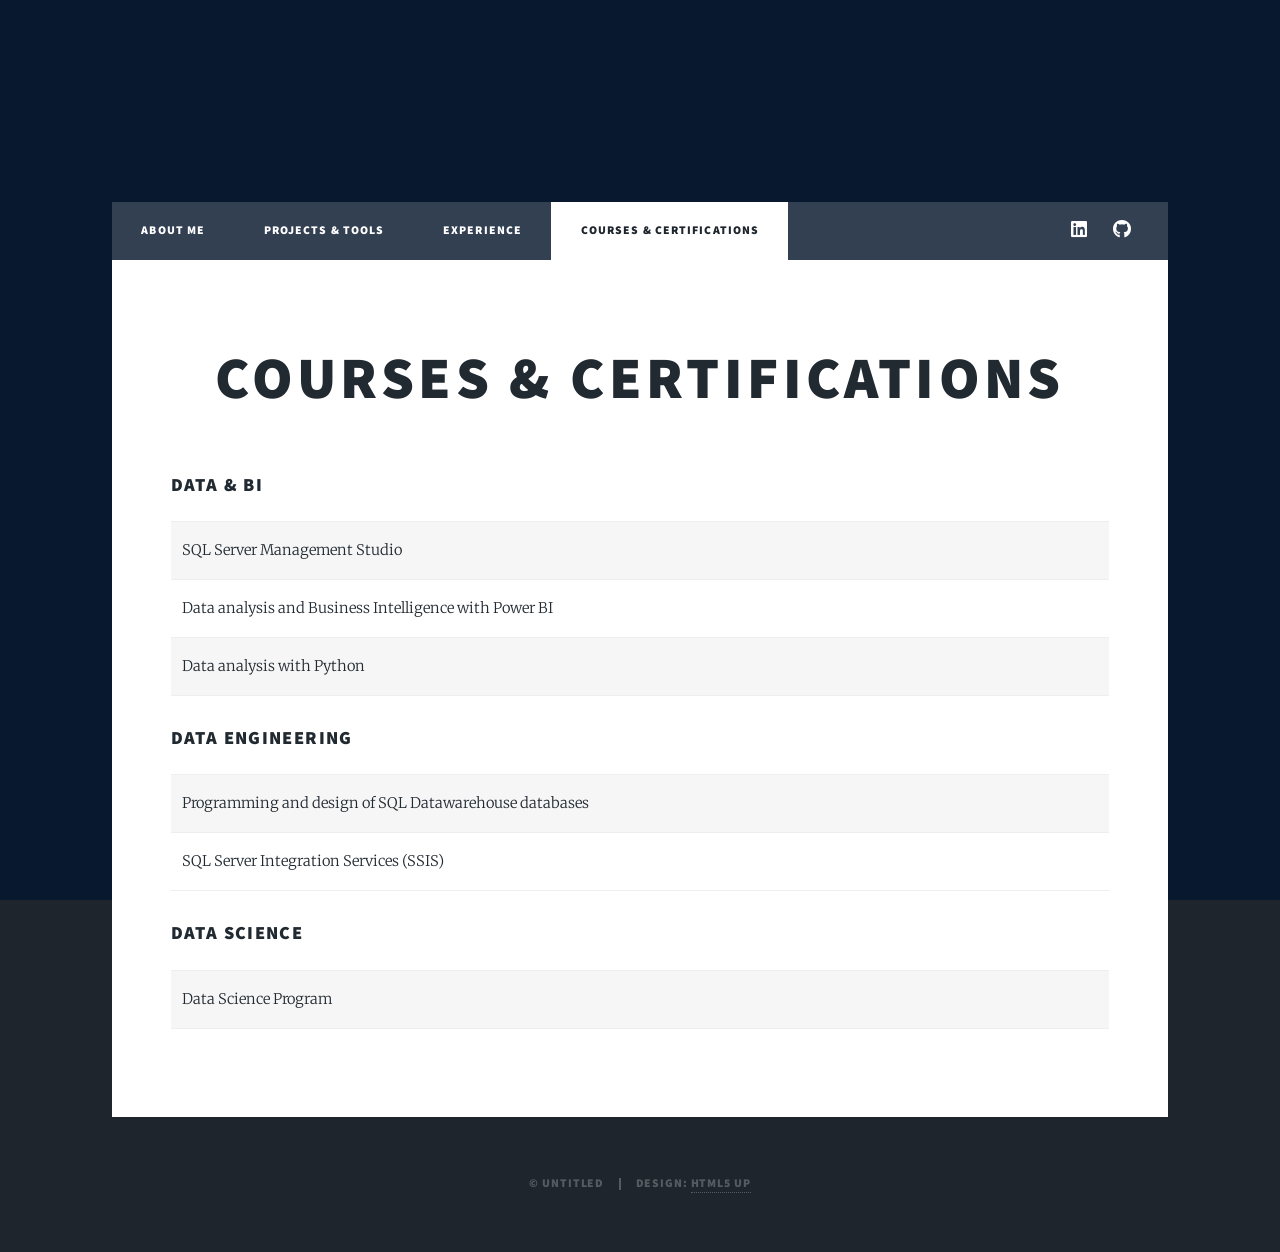
==== commit 103b9aa0: "Add files via upload" ====
--- a/courses.html
+++ b/courses.html
@@ -30,13 +30,26 @@
 				<!-- Nav -->
 					<nav id="nav">
 						<ul class="links">
-							<li><a href="aboutme.html">About me</a></li>
+							<li><a href="index.html">About me</a></li>
 							<li><a href="handson.html">Projects & Tools</a></li>
 							<li><a href="experience.html">Experience</a></li>
 							<li class="active"><a href="courses.html">Courses & Certifications
+						</ul>
 						<ul class="icons">
-							<li><a href="#" class="icon brands fa-linkedin"><span class="label">Linkedin</span></a></li>
-							<li><a href="#" class="icon brands fa-github"><span class="label">GitHub</span></a></li>
+							<li>
+								<a href="https://www.linkedin.com/in/mgamboanaranjo"
+								class="icon brands fa-linkedin"
+								target="_blank" rel="noopener">
+									<span class="label">LinkedIn</span>
+								</a>
+							</li>
+							<li>
+								<a href="https://github.com/MelissaGamboaPortfolio"
+								class="icon brands fa-github"
+								target="_blank" rel="noopener">
+									<span class="label">GitHub</span>
+								</a>
+							</li>
 						</ul>
 					</nav>
 
@@ -106,7 +119,7 @@
 												</tr>
 												<tr>
 
-													<td>SQL Server Integration Services</td>
+													<td>SQL Server Integration Services (SSIS)</td>
 													<td> </td>
 												</tr>
 
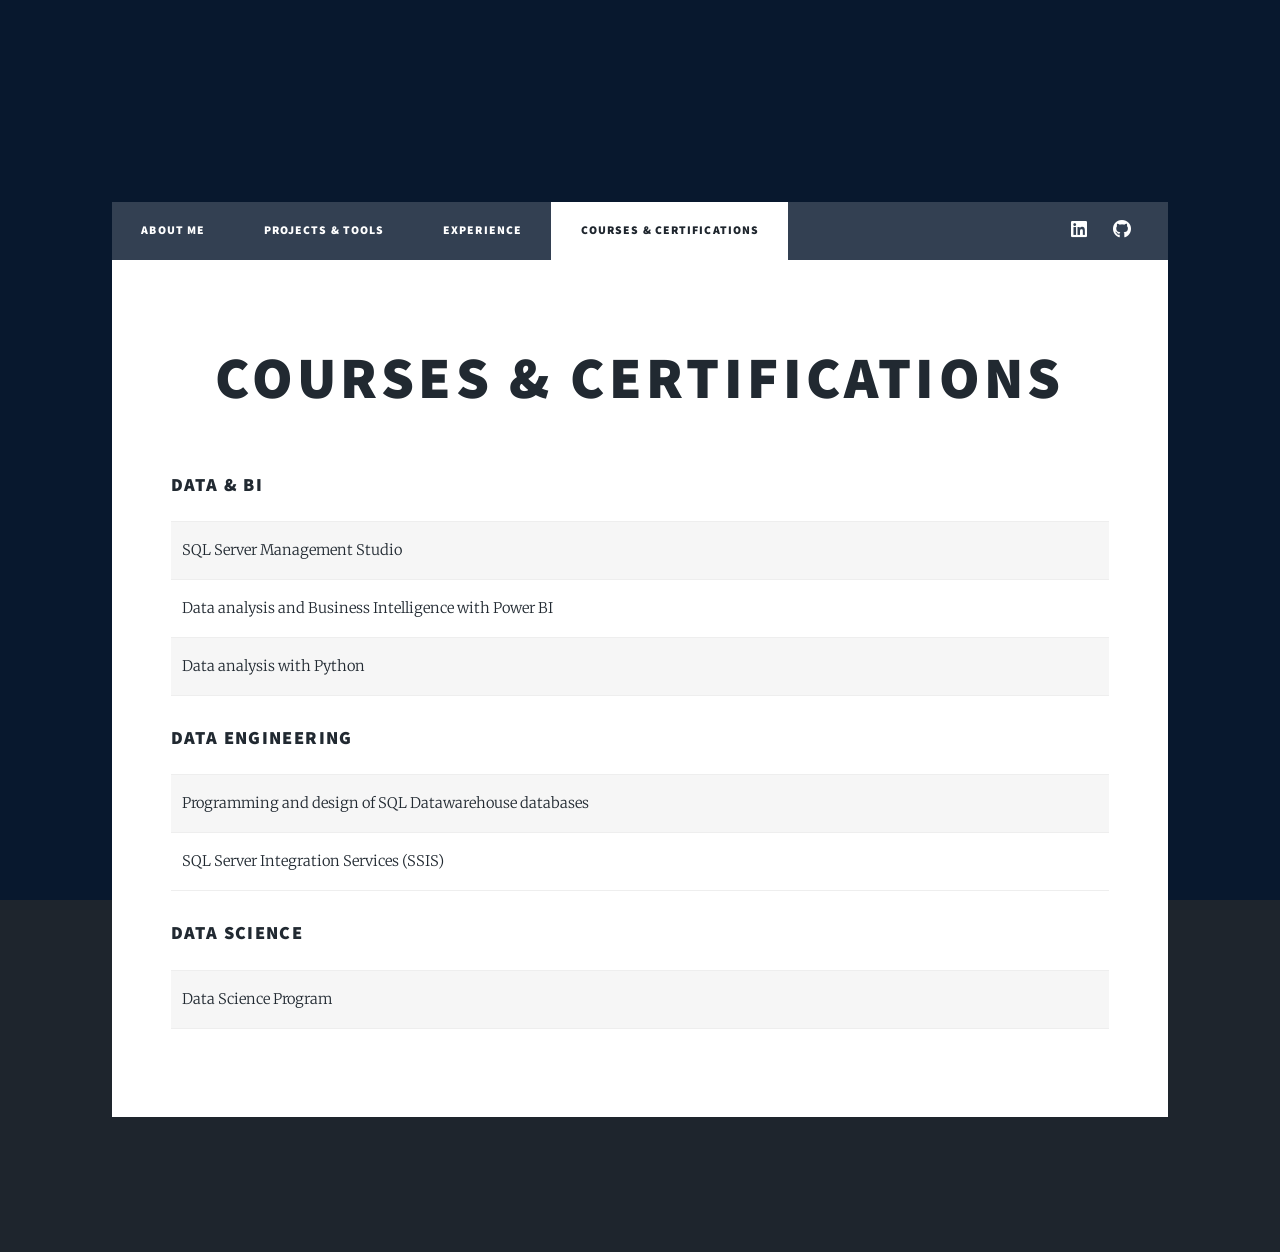
==== commit fc348303: "Add files via upload" ====
--- a/courses.html
+++ b/courses.html
@@ -161,7 +161,7 @@
 
 				<!-- Copyright -->
 					<div id="copyright">
-						<ul><li>&copy; Untitled</li><li>Design: <a href="https://html5up.net">HTML5 UP</a></li></ul>
+						<ul><li> </li><li> <a href="#"></a></li></ul>
 					</div>
 
 			</div>
